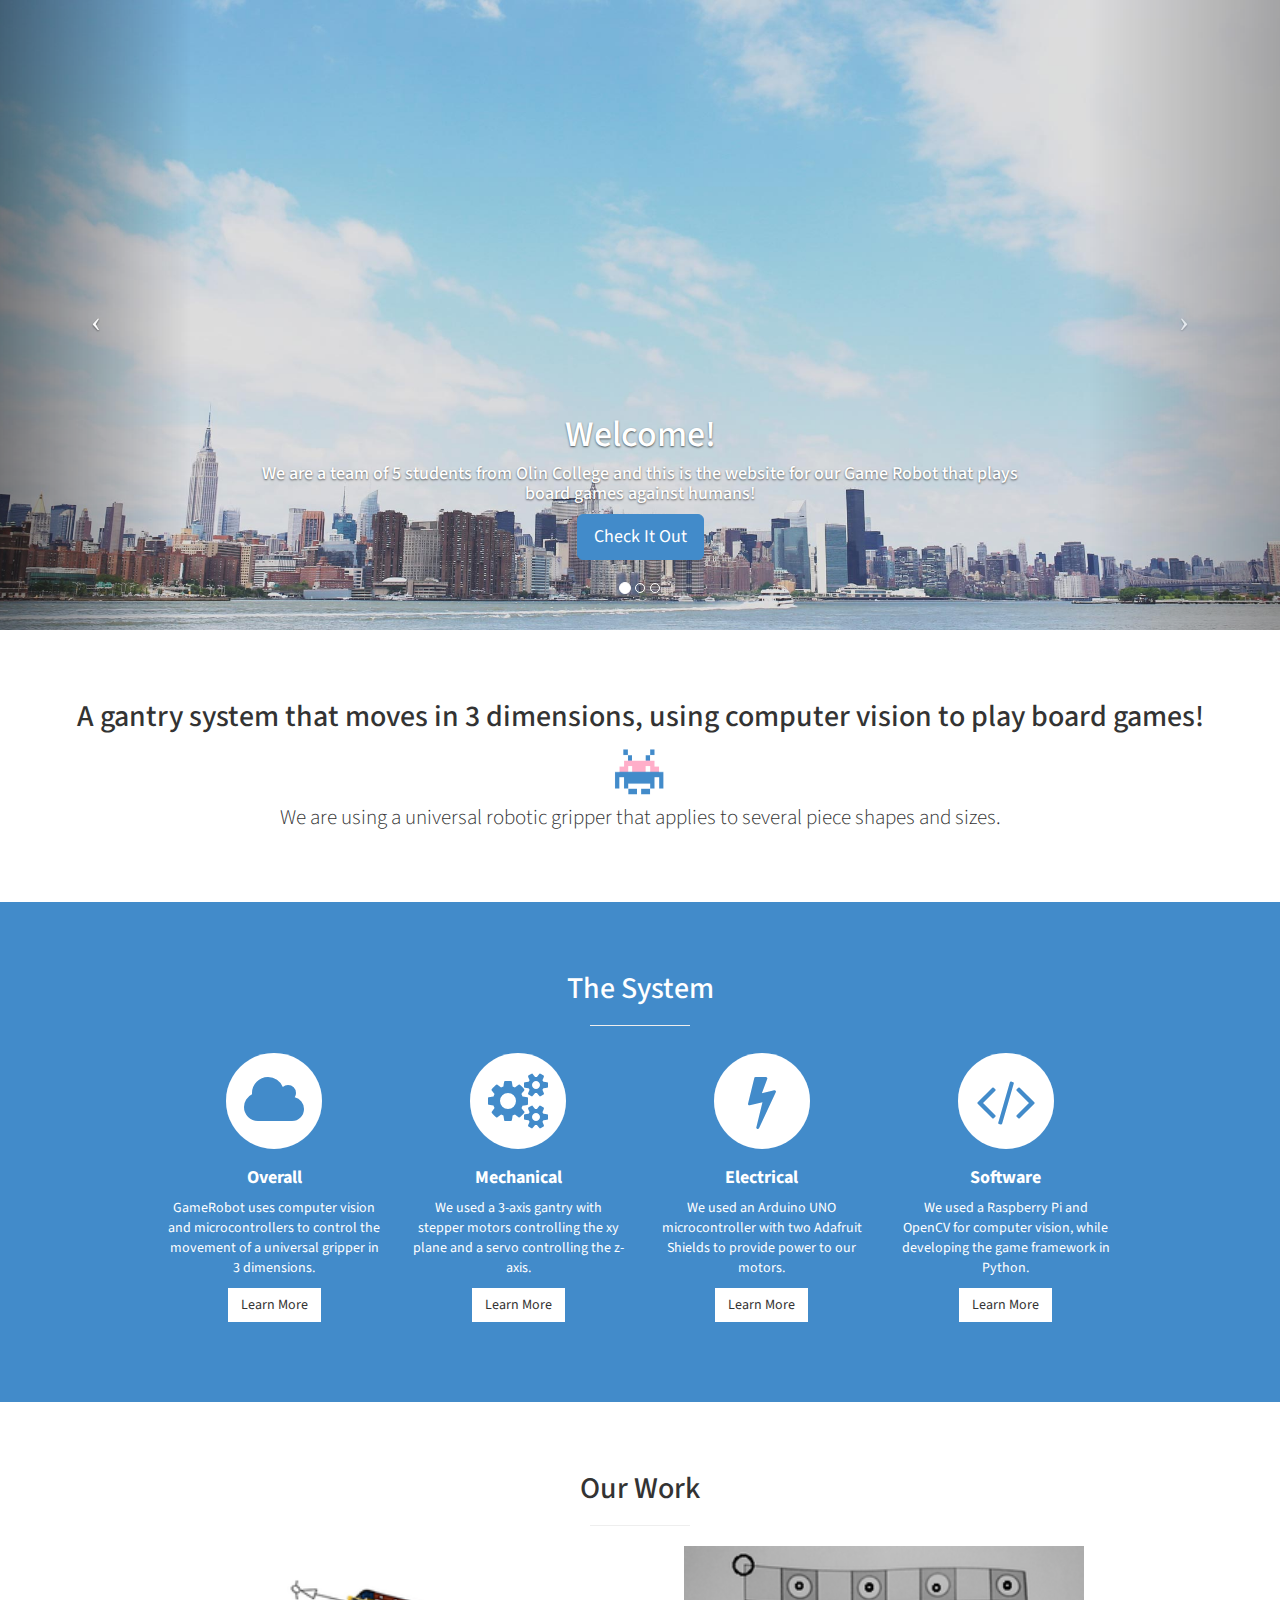
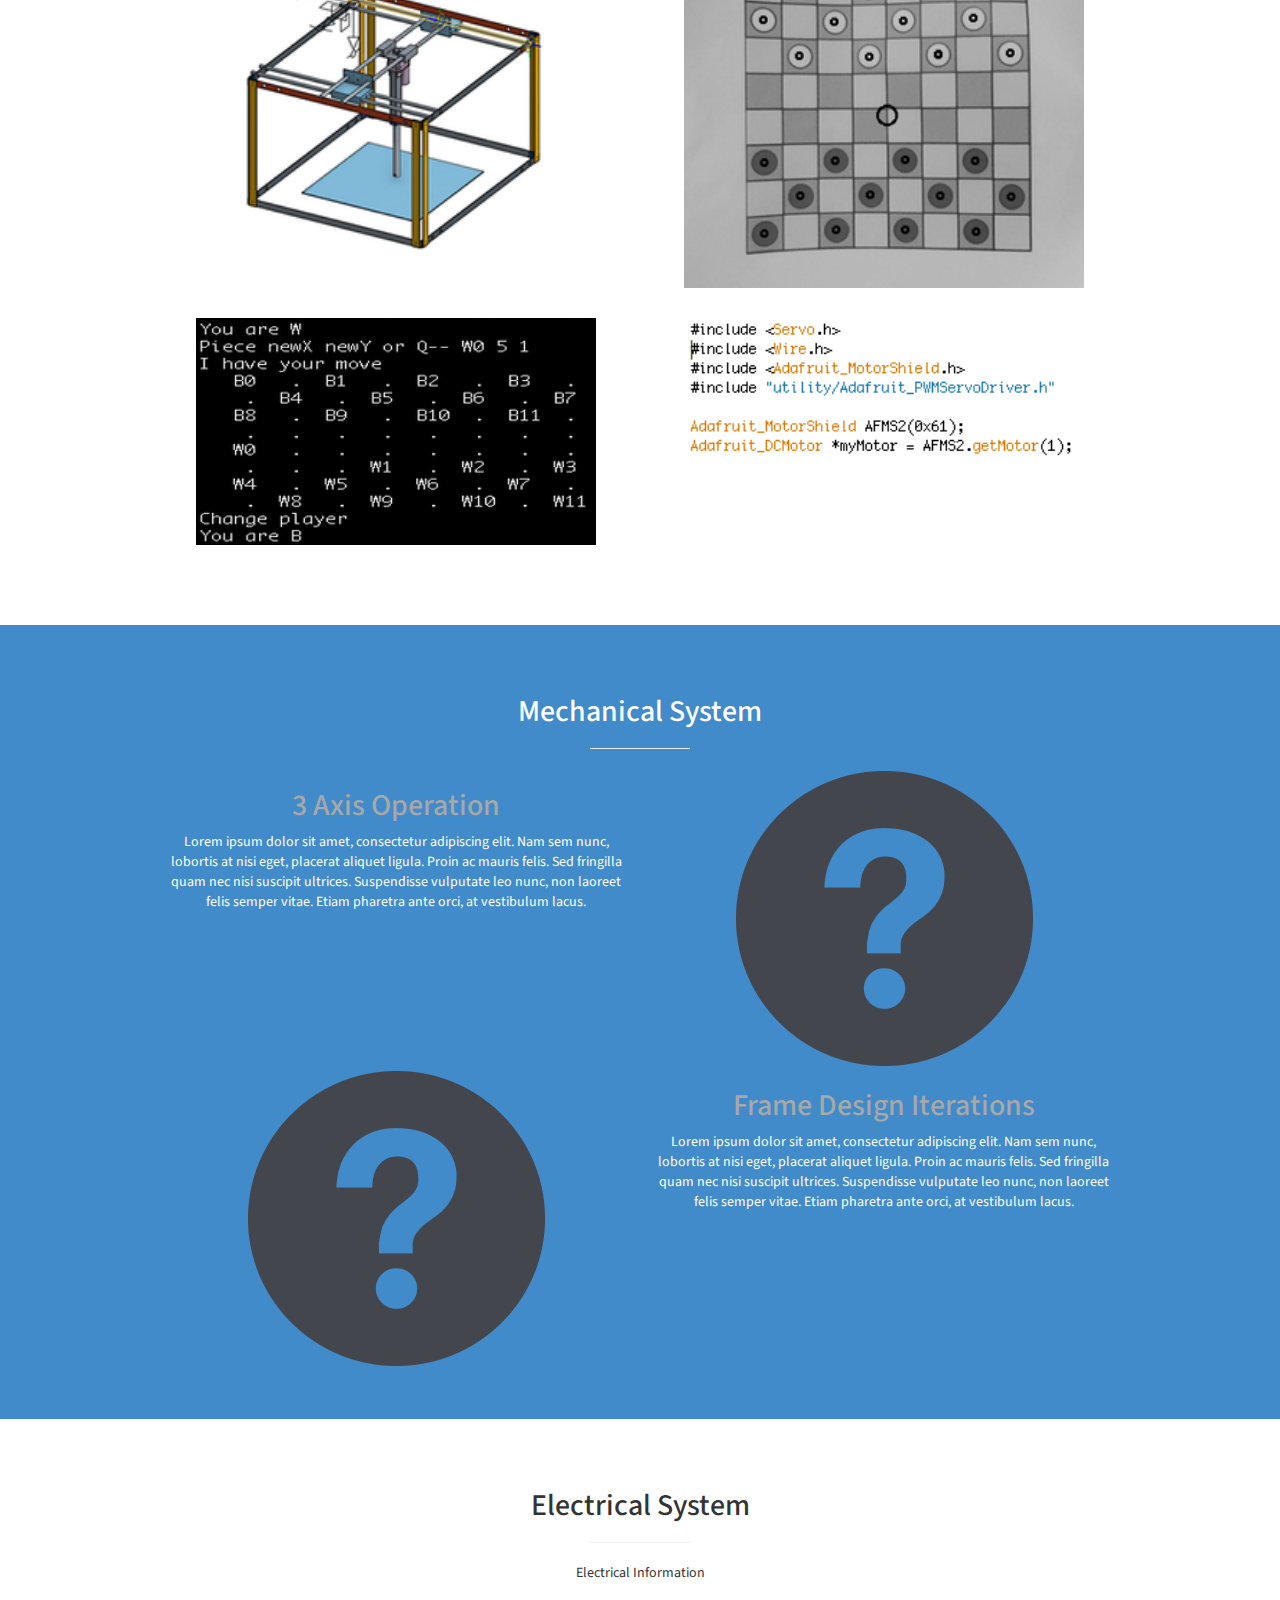
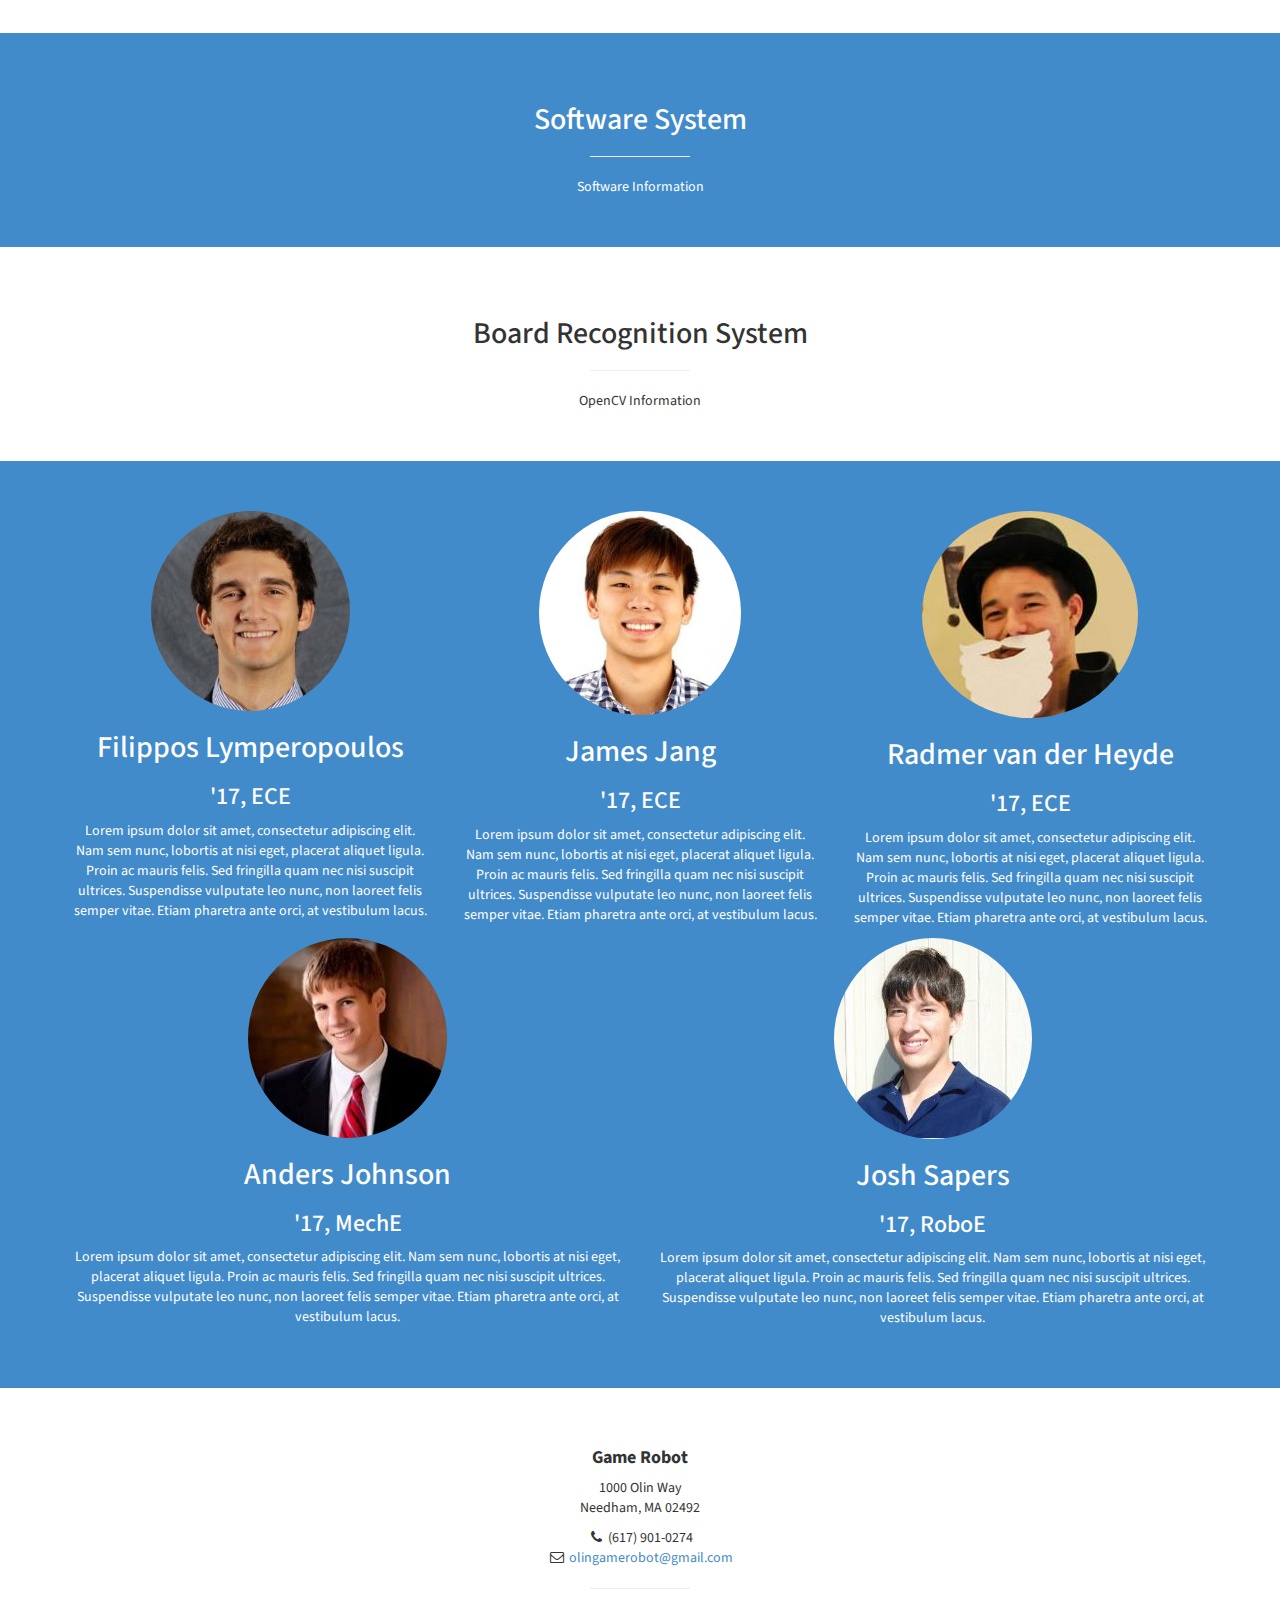
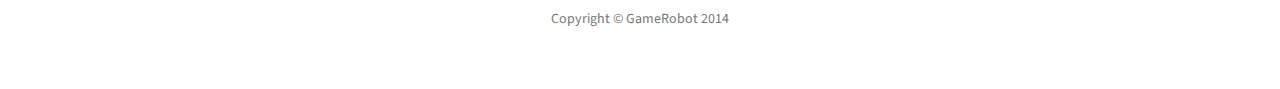
==== index.html @ 06bf9345 "Initial commit. Basic layout ready, text missing" ====
<!DOCTYPE html>
<html lang="en">

    <head>

        <meta charset="utf-8">
        <meta http-equiv="X-UA-Compatible" content="IE=edge">
        <meta name="viewport" content="width=device-width, initial-scale=1">
        <meta name="description" content="">
        <meta name="author" content="">

        <title>Game Robot</title>
        <link rel="shortcut icon" href="img/finallogo.png" />


        <!-- Bootstrap Core CSS -->
        <link href="css/bootstrap.min.css" rel="stylesheet">
        <link href="css/bootstrap.css" rel="stylesheet">

        <!-- Custom CSS -->
        <link href="css/stylish-portfolio.css" rel="stylesheet">
        <link href="css/modern-business.css" rel="stylesheet">

        <!-- Custom Fonts -->
        <link href="font-awesome-4.1.0/css/font-awesome.min.css" rel="stylesheet" type="text/css">
        <link href="http://fonts.googleapis.com/css?family=Source+Sans+Pro:300,400,700,300italic,400italic,700italic" rel="stylesheet" type="text/css">

    </head>

    <body>

        <!-- Header Carousel -->
            <header id="myCarousel" class="carousel slide">
                <!-- Indicators -->
                <ol class="carousel-indicators">
                    <li data-target="#myCarousel" data-slide-to="0" class="active"></li>
                    <li data-target="#myCarousel" data-slide-to="1"></li>
                    <li data-target="#myCarousel" data-slide-to="2"></li>
                </ol>

                <!-- Wrapper for slides -->
                <div class="carousel-inner">
                    <div class="item active">
                        <div class="fill" style="background-image:url(img/bg.jpg);"></div>
                        <div class="carousel-caption">
                            <h1>Welcome!</h1>
                            <h4>We are a team of 5 students from Olin College and this is the website for our Game Robot that plays board games against humans!</h4>
                            <a href="#about" class="btn btn-info btn-lg">Check It Out</a>
                            <br></br>
                        </div>
                    </div>
                    <div class="item">
                        <div class="fill" style="background-image:url(img/code1.png);"></div>
                        <div class="carousel-caption">
                            <h1>Have a look at our code and electrical systems!</h1>
                            <h4>We used Arduino C to control our motors and Python with OpenCV to track the board's state and achieve accurate computer vision.</h4>
                            <a href="#electrical" class="btn btn-info btn-lg">Read More</a>
                            <br></br>
                        </div>
                    </div>
                    <div class="item">
                        <div class="fill" style="background-image:url(img/bg.jpg);"></div>
                        <div class="carousel-caption">
                            <h1>Check out our mechanical system and design</h1>
                            <h4>The Game Robot was designed using OnShape and SolidWorks, while all the fabrication took place at Olin's campus.</h4>
                            <a href="#mechanical" class="btn btn-info btn-lg">Read More</a>
                            <br></br>
                        </div>
                    </div>
                </div>

                <!-- Controls -->
                <a class="left carousel-control" href="#myCarousel" data-slide="prev">
                    <span class="icon-prev"></span>
                </a>
                <a class="right carousel-control" href="#myCarousel" data-slide="next">
                    <span class="icon-next"></span>
                </a>
            </header>

        <!-- About -->
        <section id="about" class="about">
            <div class="container">
                <div class="row">
                    <div class="col-lg-12 text-center">
                        <h2>A gantry system that moves in 3 dimensions, using computer vision to play board games!</h2>
                        <img src="img/finallogo.png" alt="Logo pic" width="60" height="60">
                        <p class="lead"> We are using a universal robotic gripper that applies to several piece shapes and sizes.</p>
                    </div>
                </div>
            </div>
        </section>

        <!-- Intro-Segmentation of the Project -->
        <section id="services" class="services bg-primary">
            <div class="container">
                <div class="row text-center">
                    <div class="col-lg-10 col-lg-offset-1">
                        <h2>The System</h2>
                        <hr class="small">
                        <div class="row">
                            <div class="col-md-3 col-sm-6">
                                <div class="service-item">
                                    <span class="fa-stack fa-4x">
                                    <i class="fa fa-circle fa-stack-2x"></i>
                                    <i class="fa fa-cloud fa-stack-1x text-primary"></i>
                                </span>
                                    <h4>
                                        <strong>Overall</strong>
                                    </h4>
                                    <p>GameRobot uses computer vision and microcontrollers to control the movement of a universal gripper in 3 dimensions.</p>
                                    <a href="#portfolio" class="btn btn-light">Learn More</a>
                                </div>
                            </div>
                            <div class="col-md-3 col-sm-6">
                                <div class="service-item">
                                    <span class="fa-stack fa-4x">
                                    <i class="fa fa-circle fa-stack-2x"></i>
                                    <i class="fa fa-gears fa-stack-1x text-primary"></i>
                                </span>
                                    <h4>
                                        <strong>Mechanical</strong>
                                    </h4>
                                    <p>We used a 3-axis gantry with stepper motors controlling the xy plane and a servo controlling the z-axis.</p>
                                    <a href="#mechanical" class="btn btn-light">Learn More</a>
                                </div>
                            </div>
                            <div class="col-md-3 col-sm-6">
                                <div class="service-item">
                                    <span class="fa-stack fa-4x">
                                    <i class="fa fa-circle fa-stack-2x"></i>
                                    <i class="fa fa-flash fa-stack-1x text-primary"></i>
                                </span>
                                    <h4>
                                        <strong>Electrical</strong>
                                    </h4>
                                    <p>We used an Arduino UNO microcontroller with two Adafruit Shields to provide power to our motors.</p>
                                    <a href="#electrical" class="btn btn-light">Learn More</a>
                                </div>
                            </div>
                            <div class="col-md-3 col-sm-6">
                                <div class="service-item">
                                    <span class="fa-stack fa-4x">
                                    <i class="fa fa-circle fa-stack-2x"></i>
                                    <i class="fa fa-code fa-stack-1x text-primary"></i>
                                </span>
                                    <h4>
                                        <strong>Software</strong>
                                    </h4>
                                    <p>We used a Raspberry Pi and OpenCV for computer vision, while developing the game framework in Python.</p>
                                    <a href="#software" class="btn btn-light">Learn More</a>
                                </div>
                            </div>
                        </div>
                    </div>
                </div>
            </div>
        </section>

        <!-- Gallery and Divisions of Project -->
        <section id="portfolio" class="portfolio">
            <div class="container">
                <div class="row">
                    <div class="col-lg-10 col-lg-offset-1 text-center">
                        <h2>Our Work</h2>
                        <hr class="small">
                        <div class="row">
                            <div class="col-md-6">
                                <div class="portfolio-item">
                                    <a href="#mechanical">
                                        <img class="img-portfolio img-responsive" src="img/unnamed.png" width = "330" height = "200">
                                    </a>
                                </div>
                            </div>
                            <div class="col-md-6">
                                <div class="portfolio-item">
                                    <a href="#visual">
                                        <img class="img-portfolio img-responsive" src="img/board.png" width = "400" height = "333">
                                    </a>
                                </div>
                            </div>
                            <div class="col-md-6">
                                <div class="portfolio-item">
                                    <a href="#software">
                                        <img class="img-portfolio img-responsive" src="img/framework.png" width = "400" height = "333">
                                    </a>
                                </div>
                            </div>
                            <div class="col-md-6">
                                <div class="portfolio-item">
                                    <a href="#electrical">
                                        <img class="img-portfolio img-responsive" src="img/motorcode.png" width = "400" height = "333">
                                    </a>
                                </div>
                            </div>
                        </div>
                    </div>
                </div>
            </div>
        </section>
    
        <!-- Mechanical Information -->
        <section id="mechanical" class="services bg-primary">
            <div class="container">
                <div class="row text-center">
                    <div class="col-lg-10 col-lg-offset-1">
                        <h2>Mechanical System</h2>
                        <hr class="small">
                        <div class="row">
                          <div class="col-lg-6">
                            <center>
                                <h2 style="color: #a8a8a8">3 Axis Operation</h2>
                                <p class="bio">Lorem ipsum dolor sit amet, consectetur adipiscing elit. Nam sem nunc, lobortis at nisi eget, placerat aliquet ligula. Proin ac mauris felis. Sed fringilla quam nec nisi suscipit ultrices. Suspendisse vulputate leo nunc, non laoreet felis semper vitae. Etiam pharetra ante orci, at vestibulum lacus.</a></p>
                            </center>
                          </div>
                          <div class="col-lg-6">
                            <center>
                                <img class="img-circle" src="img/question.png" alt="Mechanics pic">
                            </center>
                          </div>
                      </div>

                        <div class="row">
                          <div class="col-lg-6">
                            <center>
                                <img class="img-circle" src="img/question.png" alt="Mechanics pic">
                            </center>
                          </div>
                          <div class="col-lg-6">
                            <center>
                                <h2 style="color: #a8a8a8">Frame Design Iterations</h2>
                                <p class="bio">Lorem ipsum dolor sit amet, consectetur adipiscing elit. Nam sem nunc, lobortis at nisi eget, placerat aliquet ligula. Proin ac mauris felis. Sed fringilla quam nec nisi suscipit ultrices. Suspendisse vulputate leo nunc, non laoreet felis semper vitae. Etiam pharetra ante orci, at vestibulum lacus.</a></p>
                            </center>
                          </div>
                      </div>
                    </div>
                </div>
            </div>
        </section>

        <!-- Electrical Information -->
        <section id="electrical" class="portfolio">
            <div class="container">
                <div class="row">
                    <div class="col-lg-10 col-lg-offset-1 text-center">
                        <h2>Electrical System</h2>
                        <hr class="small">
                        <center>Electrical Information</center>
                    </div>
                </div>
            </div>
        </section>
        
        <!-- Software Information -->
        <section id="software" class="services bg-primary">
            <div class="container">
                <div class="row text-center">
                    <div class="col-lg-10 col-lg-offset-1">
                        <h2>Software System</h2>
                        <hr class="small">
                        <center>Software Information</center>
                    </div>
                </div>
            </div>
        </section>

        <!-- Visual Recognition Information -->
        <section id="visual" class="portfolio">
            <div class="container">
                <div class="row">
                    <div class="col-lg-10 col-lg-offset-1 text-center">
                        <h2>Board Recognition System</h2>
                        <hr class="small">
                        <center>OpenCV Information</center>
                    </div>
                </div>
            </div>
        </section>

        <!-- Team Information -->
        <aside class="call-to-action bg-primary">
            <div class="container">

                <!-- ECE's -->
                <div class="row">
                  <div class="col-lg-4">
                    <center>
                        <img class="img-circle" src="img/filipposhead1.PNG" alt="Filippos head">
                        <h2>Filippos Lymperopoulos</h2>
                        <h3>'17, ECE</h3>
                        <p class="bio">Lorem ipsum dolor sit amet, consectetur adipiscing elit. Nam sem nunc, lobortis at nisi eget, placerat aliquet ligula. Proin ac mauris felis. Sed fringilla quam nec nisi suscipit ultrices. Suspendisse vulputate leo nunc, non laoreet felis semper vitae. Etiam pharetra ante orci, at vestibulum lacus.</a></p>
                    </center>
                  </div>
                  <div class="col-lg-4">
                    <center>
                        <img class="img-circle" src="img/jameshead1.PNG" alt="James head">
                        <h2>James Jang</h2>
                        <h3>'17, ECE</h3>
                        <p class="bio">Lorem ipsum dolor sit amet, consectetur adipiscing elit. Nam sem nunc, lobortis at nisi eget, placerat aliquet ligula. Proin ac mauris felis. Sed fringilla quam nec nisi suscipit ultrices. Suspendisse vulputate leo nunc, non laoreet felis semper vitae. Etiam pharetra ante orci, at vestibulum lacus. </p>
                    </center>
                  </div>
                  <div class="col-lg-4">
                    <center>
                        <img class="img-circle" src="img/rad1n.png" alt="Radmer head">
                        <h2>Radmer van der Heyde</h2>
                        <h3>'17, ECE</h3>
                        <p class="bio">Lorem ipsum dolor sit amet, consectetur adipiscing elit. Nam sem nunc, lobortis at nisi eget, placerat aliquet ligula. Proin ac mauris felis. Sed fringilla quam nec nisi suscipit ultrices. Suspendisse vulputate leo nunc, non laoreet felis semper vitae. Etiam pharetra ante orci, at vestibulum lacus.</p>
                    </center>
                  </div>
                </div>

                <!-- Mechanical -->
                <div class="row">
                  <div class="col-lg-6">
                    <center>
                        <img class="img-circle" src="img/andershead.PNG" alt="Anders head">
                        <h2>Anders Johnson</h2>
                        <h3>'17, MechE</h3>
                        <p class="bio">Lorem ipsum dolor sit amet, consectetur adipiscing elit. Nam sem nunc, lobortis at nisi eget, placerat aliquet ligula. Proin ac mauris felis. Sed fringilla quam nec nisi suscipit ultrices. Suspendisse vulputate leo nunc, non laoreet felis semper vitae. Etiam pharetra ante orci, at vestibulum lacus. </p>
                    </center>
                  </div>
                  <div class="col-lg-6">
                    <center>
                        <img class="img-circle" src="img/joshhead1.PNG" alt="Josh head">
                        <h2>Josh Sapers</h2>
                        <h3>'17, RoboE</h3>
                        <p class="bio">Lorem ipsum dolor sit amet, consectetur adipiscing elit. Nam sem nunc, lobortis at nisi eget, placerat aliquet ligula. Proin ac mauris felis. Sed fringilla quam nec nisi suscipit ultrices. Suspendisse vulputate leo nunc, non laoreet felis semper vitae. Etiam pharetra ante orci, at vestibulum lacus.</p>
                    </center>
                  </div>
                </div>
            </div>
        </aside>

        <!-- Footer Information -->
        <section id="footer" class="portfolio">
            <div class="container">
                <div class="col-lg-10 col-lg-offset-1 text-center">
                    <h4><strong>Game Robot</strong>
                    </h4>
                    <p>1000 Olin Way<br>Needham, MA 02492</p>
                    <ul class="list-unstyled">
                        <li><i class="fa fa-phone fa-fw"></i> (617) 901-0274</li>
                        <li><i class="fa fa-envelope-o fa-fw"></i>  <a href="mailto:name@example.com">olingamerobot@gmail.com</a>
                        </li>
                    </ul>
                    <hr class="small">
                    <p class="text-muted">Copyright &copy; GameRobot 2014</p>
                </div>
            </div>
        </section>

        <!-- jQuery -->
        <script src="js/jquery.js"></script>

        <!-- Bootstrap Core JavaScript -->
        <script src="js/bootstrap.min.js"></script>

        <!-- Custom Theme JavaScript -->
        <script>
            // Closes the sidebar menu
            $("#menu-close").click(function(e) {
                e.preventDefault();
                $("#sidebar-wrapper").toggleClass("active");
            });

            // Opens the sidebar menu
            $("#menu-toggle").click(function(e) {
                e.preventDefault();
                $("#sidebar-wrapper").toggleClass("active");
            });

            // Scrolls to the selected menu item on the page
            $(function() {
                $('a[href*=#]:not([href=#])').click(function() {
                    if (location.pathname.replace(/^\//, '') == this.pathname.replace(/^\//, '') || location.hostname == this.hostname) {

                        var target = $(this.hash);
                        target = target.length ? target : $('[name=' + this.hash.slice(1) + ']');
                        if (target.length) {
                            $('html,body').animate({
                                scrollTop: target.offset().top
                            }, 1000);
                            return false;
                        }
                    }
                });
            });
        </script>

        <!-- Script to Activate the Carousel -->
        <script>
            $('.carousel').carousel({
                interval: 4000 //changes the speed
            })
        </script>

    </body>
</html>
---- css/stylish-portfolio.css ----
/*!
 * Start Bootstrap - Stylish Portfolio Bootstrap Theme (http://startbootstrap.com)
 * Code licensed under the Apache License v2.0.
 * For details, see http://www.apache.org/licenses/LICENSE-2.0.
 */

/* Global Styles */

html,
body {
    width: 100%;
    height: 100%;
}

body {
    font-family: "Source Sans Pro","Helvetica Neue",Helvetica,Arial,sans-serif;
}

.text-vertical-center {
    display: table-cell;
    text-align: center;
    vertical-align: middle;
}

.text-vertical-center h1 {
    margin: 0;
    padding: 0;
    font-size: 4.5em;
    font-weight: 700;
}

/* Custom Button Styles */

.btn-dark {
    border-radius: 0;
    color: #fff;
    background-color: rgba(0,0,0,0.4);
}

.btn-dark:hover,
.btn-dark:focus,
.btn-dark:active {
    color: #fff;
    background-color: rgba(0,0,0,0.7);
}

.btn-light {
    border-radius: 0;
    color: #333;
    background-color: rgb(255,255,255);
}

.btn-light:hover,
.btn-light:focus,
.btn-light:active {
    color: #333;
    background-color: rgba(255,255,255,0.8);
}

/* Custom Horizontal Rule */

hr.small {
    max-width: 100px;
}

/* Side Menu */

#sidebar-wrapper {
    z-index: 1000;
    position: fixed;
    right: 0;
    width: 250px;
    height: 100%;
    margin-right: -250px;
    overflow-y: auto;
    background: #222;
    -webkit-transition: all 0.4s ease 0s;
    -moz-transition: all 0.4s ease 0s;
    -ms-transition: all 0.4s ease 0s;
    -o-transition: all 0.4s ease 0s;
    transition: all 0.4s ease 0s;
}

.sidebar-nav {
    position: absolute;
    top: 0;
    width: 250px;
    margin: 0;
    padding: 0;
    list-style: none;
}

.sidebar-nav li {
    text-indent: 20px;
    line-height: 40px;
}

.sidebar-nav li a {
    display: block;
    text-decoration: none;
    color: #999;
}

.sidebar-nav li a:hover {
    text-decoration: none;
    color: #fff;
    background: rgba(255,255,255,0.2);
}

.sidebar-nav li a:active,
.sidebar-nav li a:focus {
    text-decoration: none;
}

.sidebar-nav > .sidebar-brand {
    height: 55px;
    font-size: 18px;
    line-height: 55px;
}

.sidebar-nav > .sidebar-brand a {
    color: #999;
}

.sidebar-nav > .sidebar-brand a:hover {
    color: #fff;
    background: none;
}

#menu-toggle {
    z-index: 1;
    position: fixed;
    top: 0;
    right: 0;
}

#sidebar-wrapper.active {
    right: 250px;
    width: 250px;
    -webkit-transition: all 0.4s ease 0s;
    -moz-transition: all 0.4s ease 0s;
    -ms-transition: all 0.4s ease 0s;
    -o-transition: all 0.4s ease 0s;
    transition: all 0.4s ease 0s;
}

.toggle {
    margin: 5px 5px 0 0;
}

/* Header */

.header {
    display: table;
    position: relative;
    width: 100%;
    height: 100%;
    background: url(../img/bg.jpg) no-repeat center center scroll;
    -webkit-background-size: cover;
    -moz-background-size: cover;
    background-size: cover;
    -o-background-size: cover;
}

/* About */

.about {
    padding: 50px 0;
}

/* Services */

.services {
    padding: 50px 0;
}

.service-item {
    margin-bottom: 30px;
}

/* Callout */

.callout {
    display: table;
    width: 100%;
    height: 400px;
    color: #fff;
    background: url(../img/callout.jpg) no-repeat center center scroll;
    -webkit-background-size: cover;
    -moz-background-size: cover;
    background-size: cover;
    -o-background-size: cover;
}

/* Portfolio */

.portfolio {
    padding: 50px 0;
}

.portfolio-item {
    margin-bottom: 30px;
}

.img-portfolio {
    margin: 0 auto;
}

.img-portfolio:hover {
    opacity: 0.8;
}

/* Call to Action */

.call-to-action {
    padding: 50px 0;
}

.call-to-action .btn {
    margin: 10px;
}

/* Map */

.map {
    height: 500px;
}

@media(max-width:768px) {
    .map {
        height: 75%;
    }
}

/* Footer */

footer {
    padding: 100px 0;
}
---- css/modern-business.css ----
/*!
 * Start Bootstrap - Modern Business HTML Template (http://startbootstrap.com)
 * Code licensed under the Apache License v2.0.
 * For details, see http://www.apache.org/licenses/LICENSE-2.0.
 */

/* Global Styles */

html,
body {
    height: 100%;
}


.img-portfolio {
    margin-bottom: 30px;
}

.img-hover:hover {
    opacity: 0.8;
}

/* Home Page Carousel */

header.carousel {
    height: 70%;
}

header.carousel .item,
header.carousel .item.active,
header.carousel .carousel-inner {
    height: 100%;
}

header.carousel .fill {
    width: 100%;
    height: 100%;
    background-position: center;
    background-size: cover;
}

/* 404 Page Styles */

.error-404 {
    font-size: 100px;
}

/* Pricing Page Styles */

.price {
    display: block;
    font-size: 50px;
    line-height: 50px;
}

.price sup {
    top: -20px;
    left: 2px;
    font-size: 20px;
}

.period {
    display: block;
    font-style: italic;
}

/* Footer Styles */

footer {
    margin: 50px 0;
}

/* Responsive Styles */

@media(max-width:991px) {
    .customer-img,
    .img-related {
        margin-bottom: 30px;
    }
}

@media(max-width:767px) {
    .img-portfolio {
        margin-bottom: 15px;
    }

    header.carousel .carousel {
        height: 70%;
    }
}
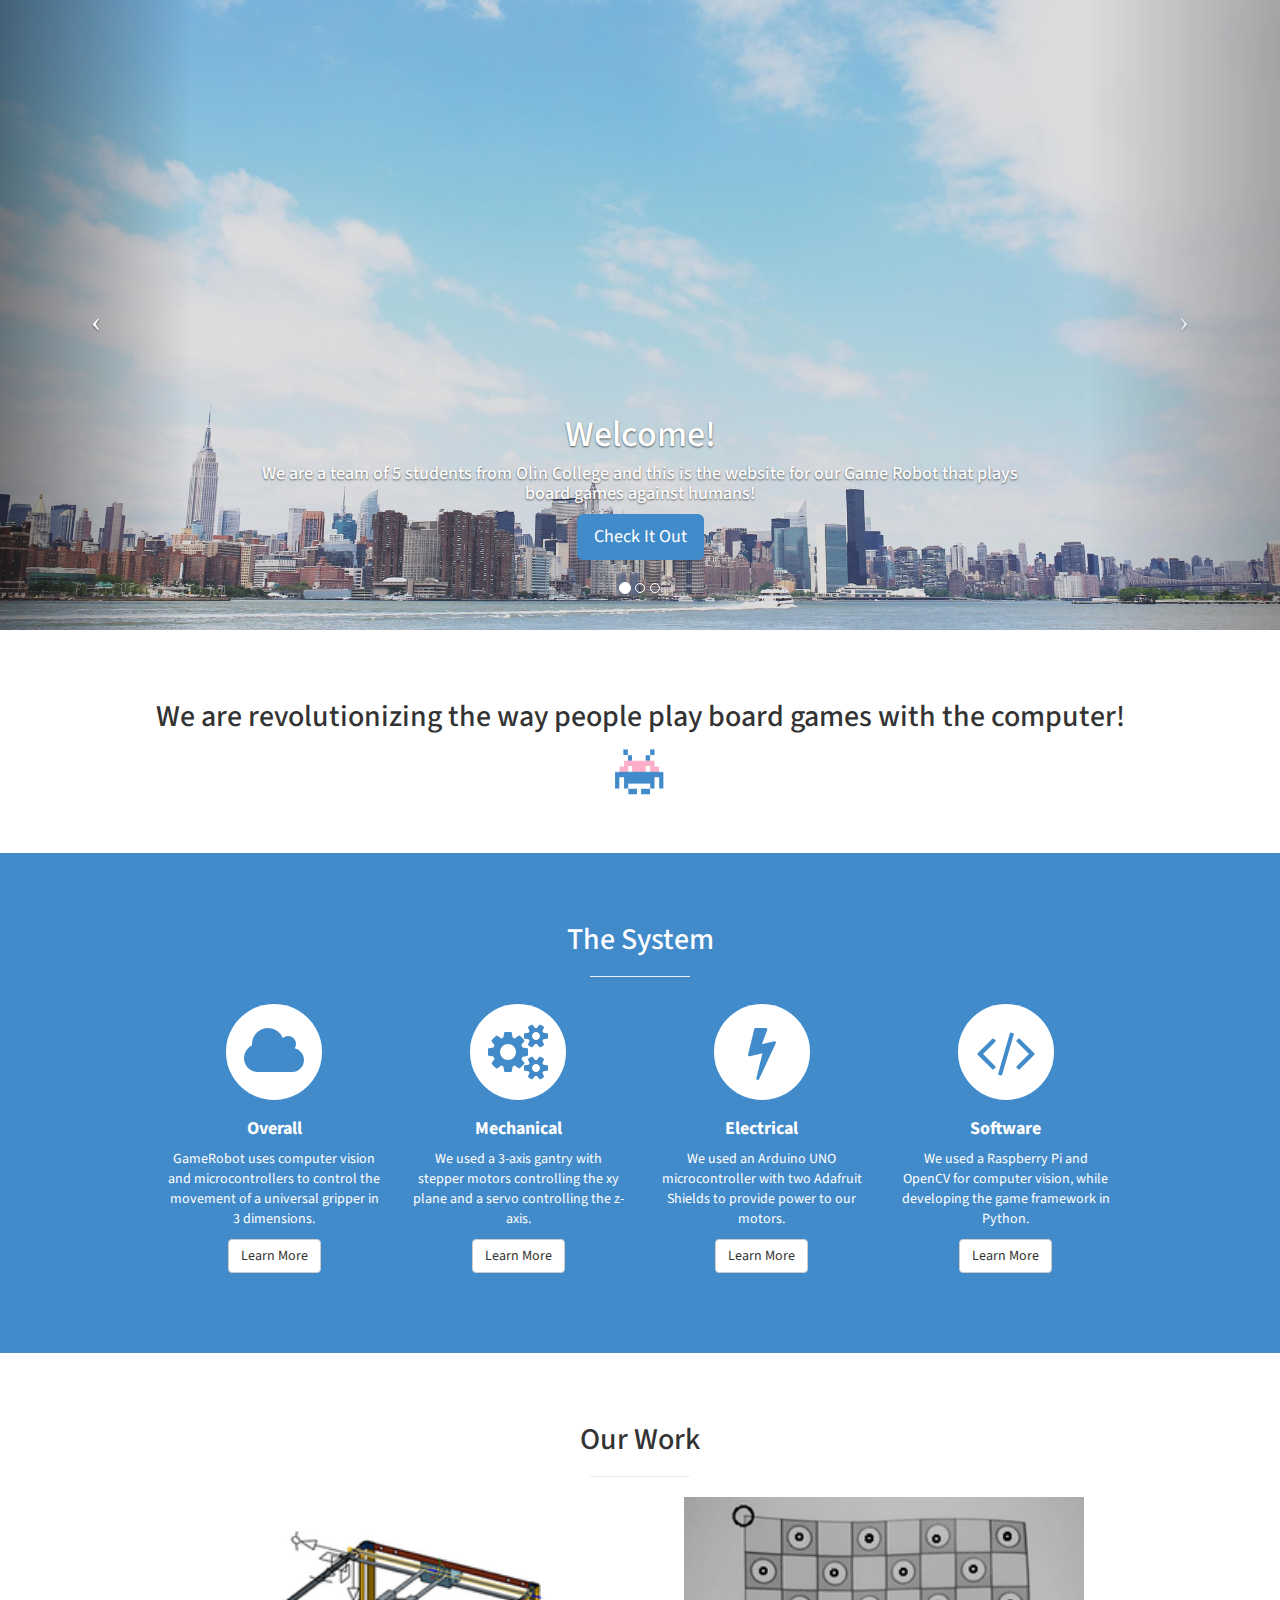
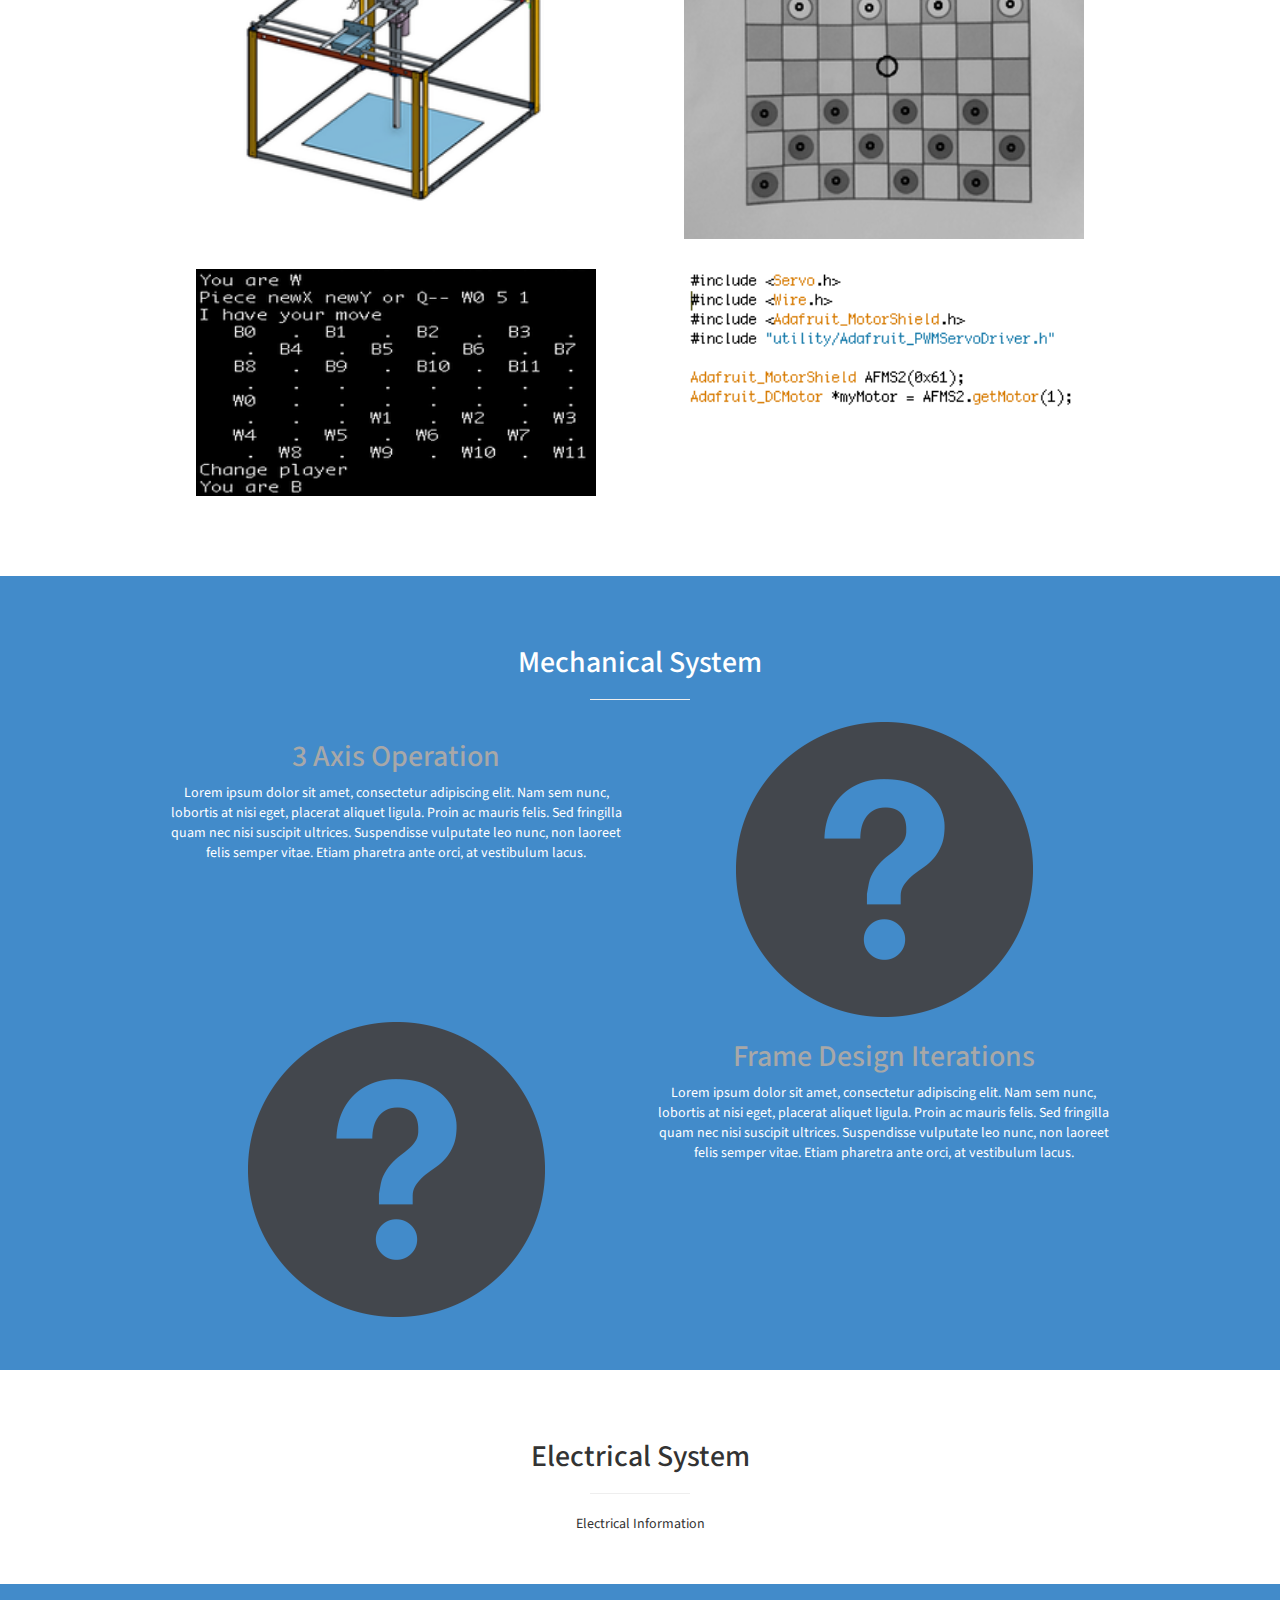
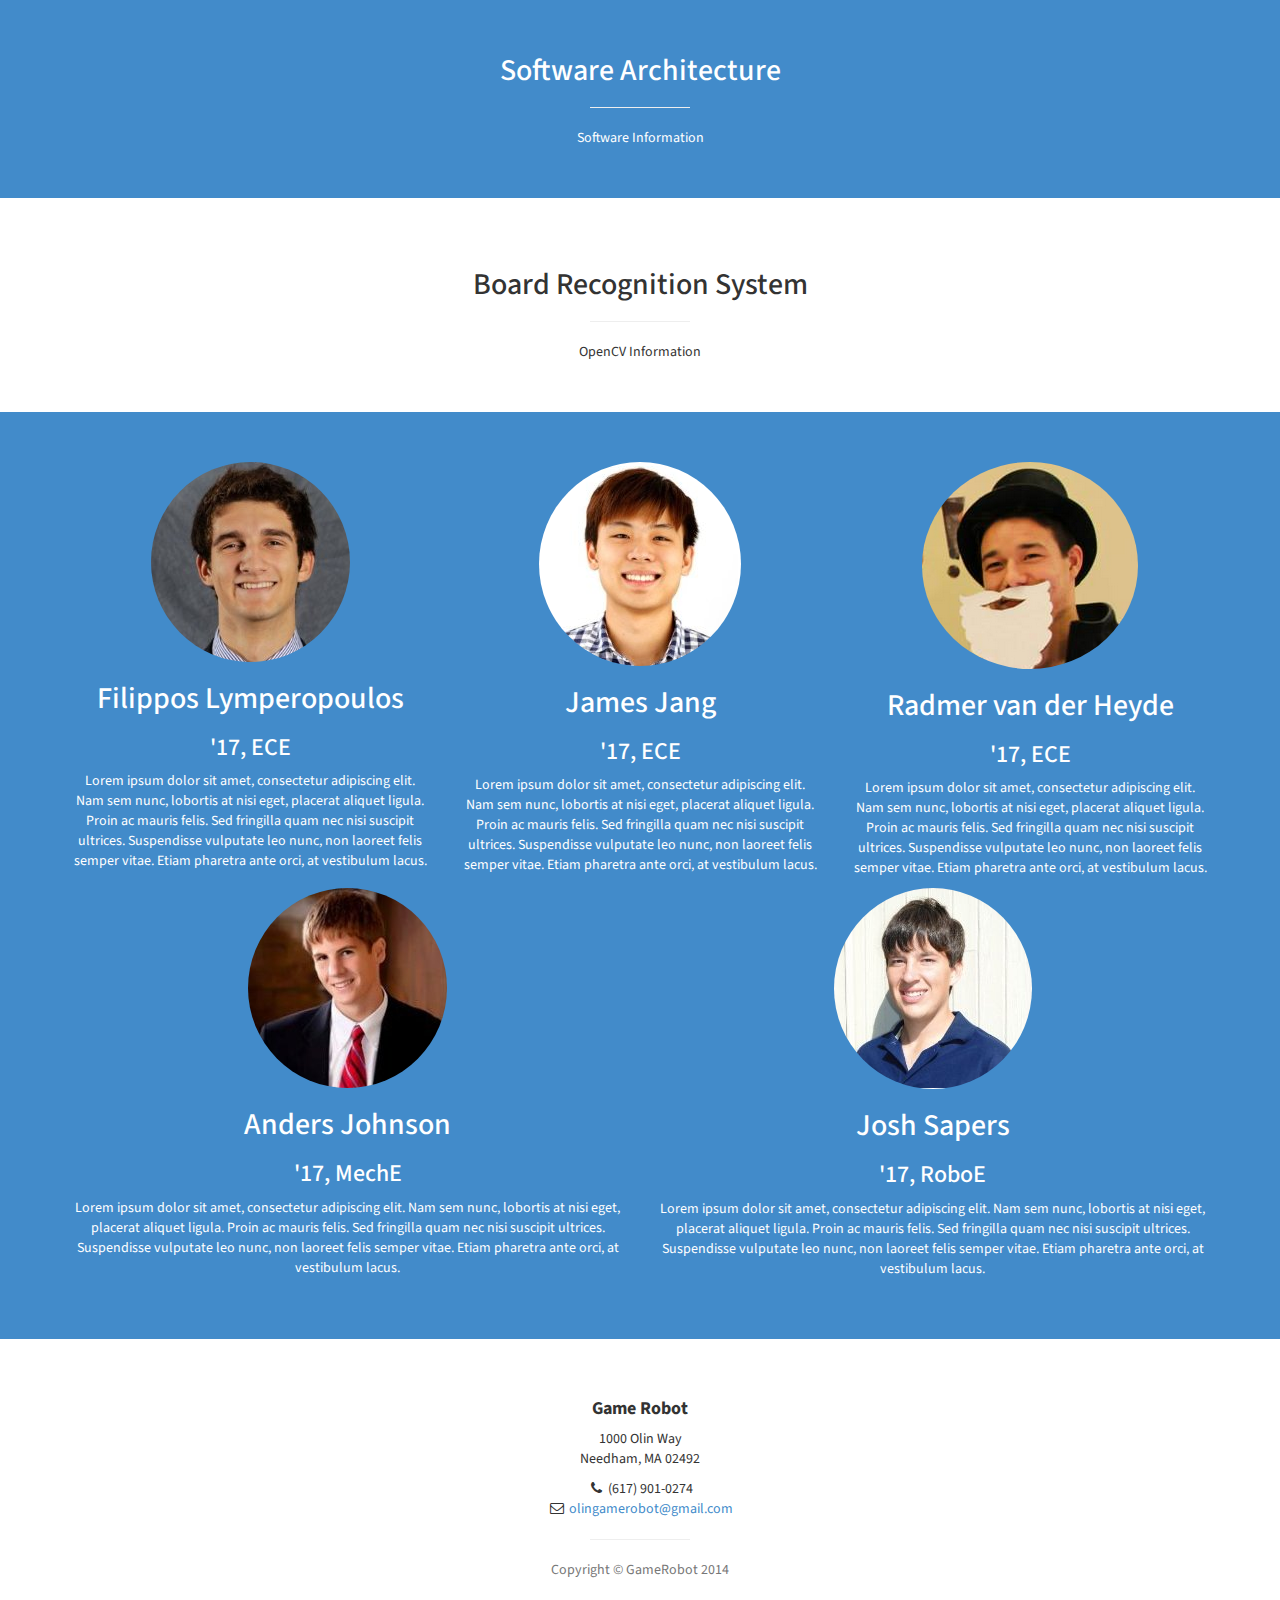
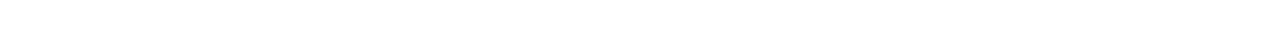
==== commit 27e2a10f: "minor changes before bedtime" ====
--- a/index.html
+++ b/index.html
@@ -83,9 +83,9 @@
             <div class="container">
                 <div class="row">
                     <div class="col-lg-12 text-center">
-                        <h2>A gantry system that moves in 3 dimensions, using computer vision to play board games!</h2>
+                        <h2>We are revolutionizing the way people play board games with the computer!</h2>
                         <img src="img/finallogo.png" alt="Logo pic" width="60" height="60">
-                        <p class="lead"> We are using a universal robotic gripper that applies to several piece shapes and sizes.</p>
+                        <!-- <p class="lead"> We are using a universal robotic gripper that applies to several piece shapes and sizes.</p> -->
                     </div>
                 </div>
             </div>
@@ -109,7 +109,7 @@
                                         <strong>Overall</strong>
                                     </h4>
                                     <p>GameRobot uses computer vision and microcontrollers to control the movement of a universal gripper in 3 dimensions.</p>
-                                    <a href="#portfolio" class="btn btn-light">Learn More</a>
+                                    <a href="#portfolio" class="btn btn-default">Learn More</a>
                                 </div>
                             </div>
                             <div class="col-md-3 col-sm-6">
@@ -122,7 +122,7 @@
                                         <strong>Mechanical</strong>
                                     </h4>
                                     <p>We used a 3-axis gantry with stepper motors controlling the xy plane and a servo controlling the z-axis.</p>
-                                    <a href="#mechanical" class="btn btn-light">Learn More</a>
+                                    <a href="#mechanical" class="btn btn-default">Learn More</a>
                                 </div>
                             </div>
                             <div class="col-md-3 col-sm-6">
@@ -135,7 +135,7 @@
                                         <strong>Electrical</strong>
                                     </h4>
                                     <p>We used an Arduino UNO microcontroller with two Adafruit Shields to provide power to our motors.</p>
-                                    <a href="#electrical" class="btn btn-light">Learn More</a>
+                                    <a href="#electrical" class="btn btn-default">Learn More</a>
                                 </div>
                             </div>
                             <div class="col-md-3 col-sm-6">
@@ -148,7 +148,7 @@
                                         <strong>Software</strong>
                                     </h4>
                                     <p>We used a Raspberry Pi and OpenCV for computer vision, while developing the game framework in Python.</p>
-                                    <a href="#software" class="btn btn-light">Learn More</a>
+                                    <a href="#software" class="btn btn-default">Learn More</a>
                                 </div>
                             </div>
                         </div>
@@ -256,7 +256,7 @@
             <div class="container">
                 <div class="row text-center">
                     <div class="col-lg-10 col-lg-offset-1">
-                        <h2>Software System</h2>
+                        <h2>Software Architecture</h2>
                         <hr class="small">
                         <center>Software Information</center>
                     </div>
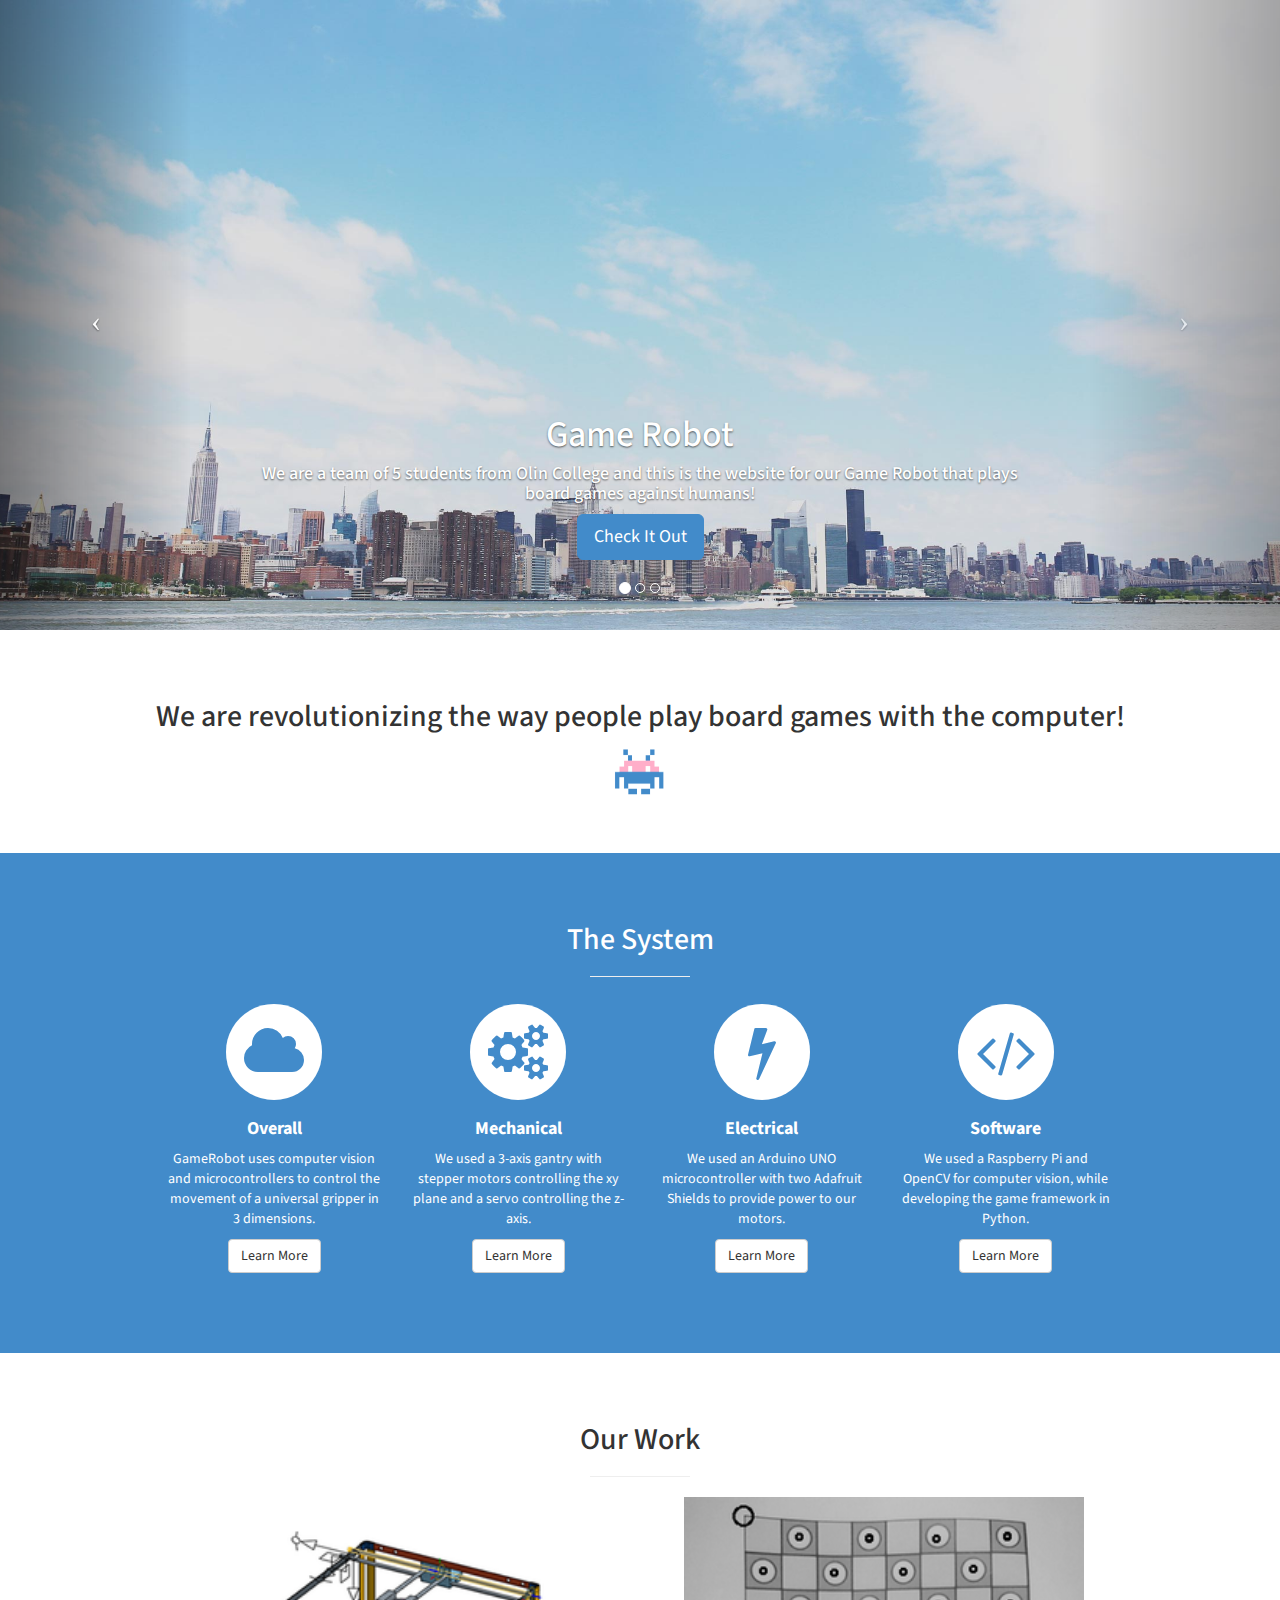
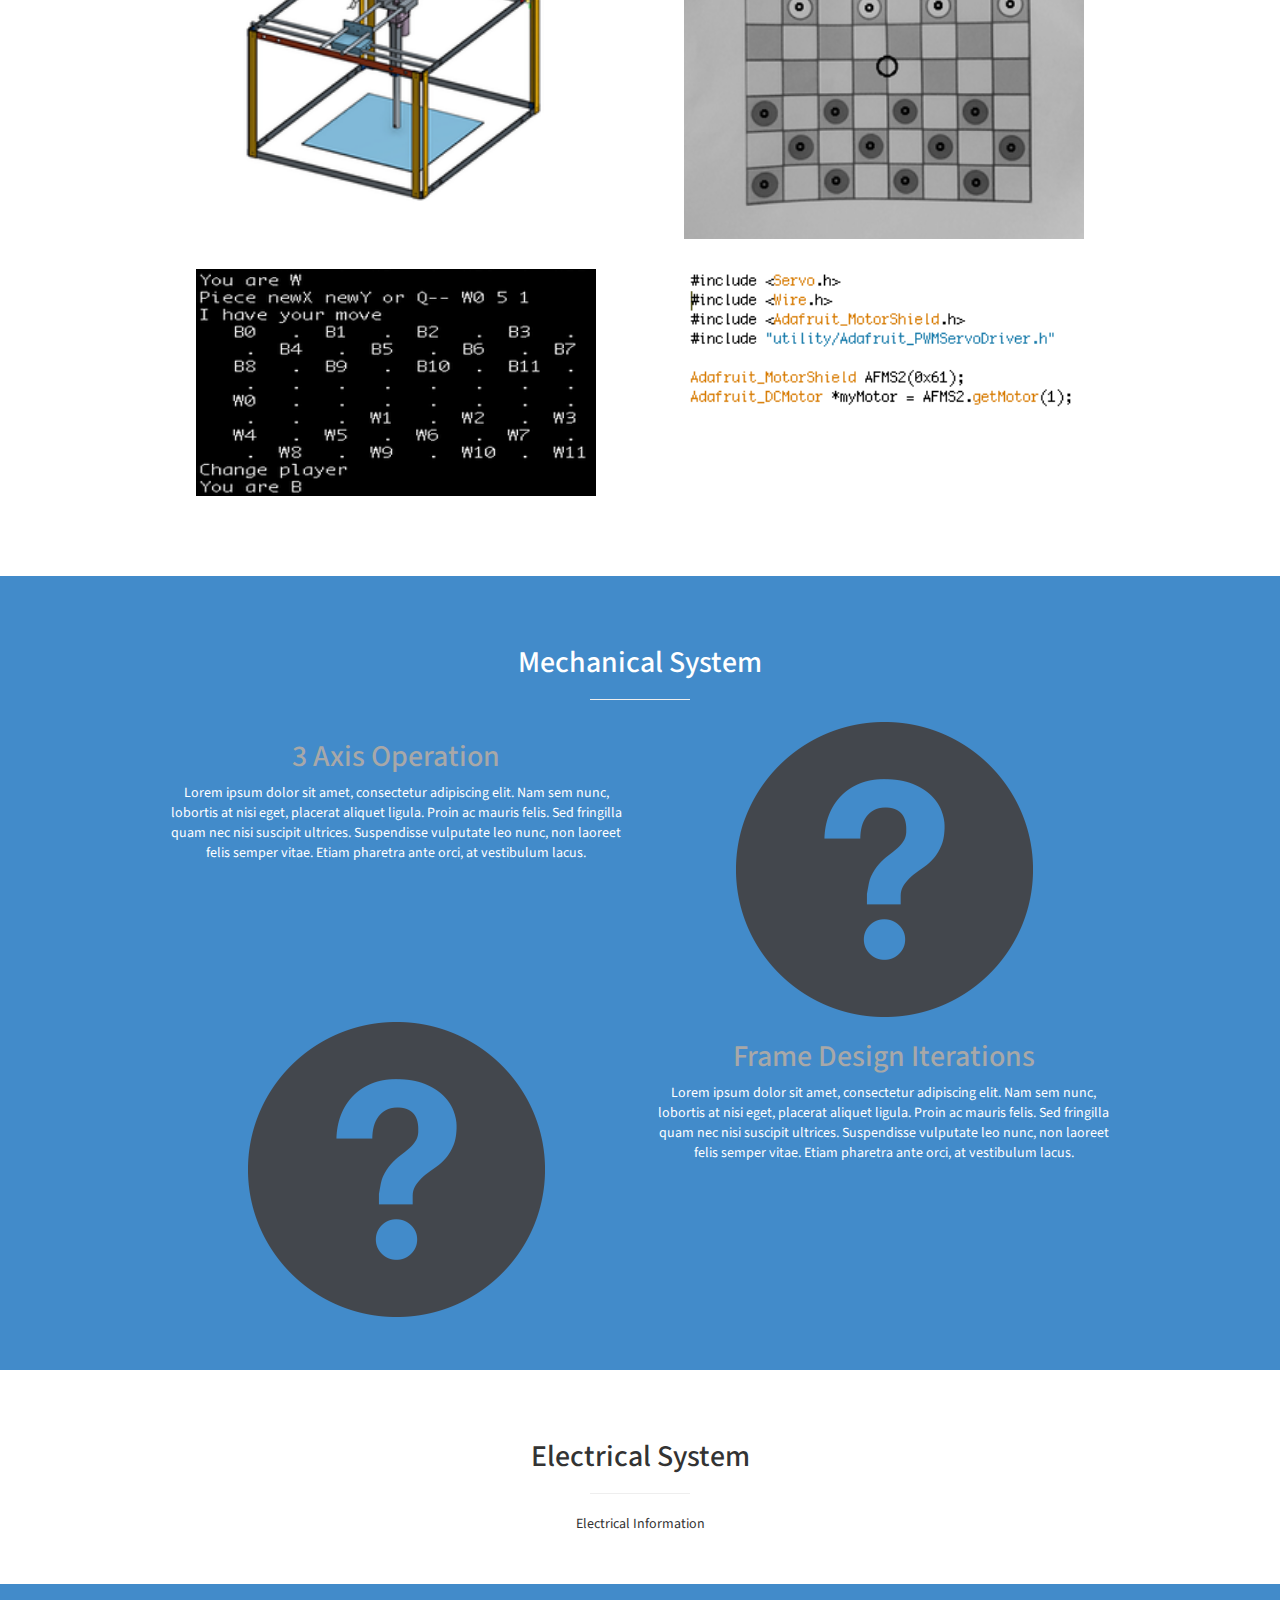
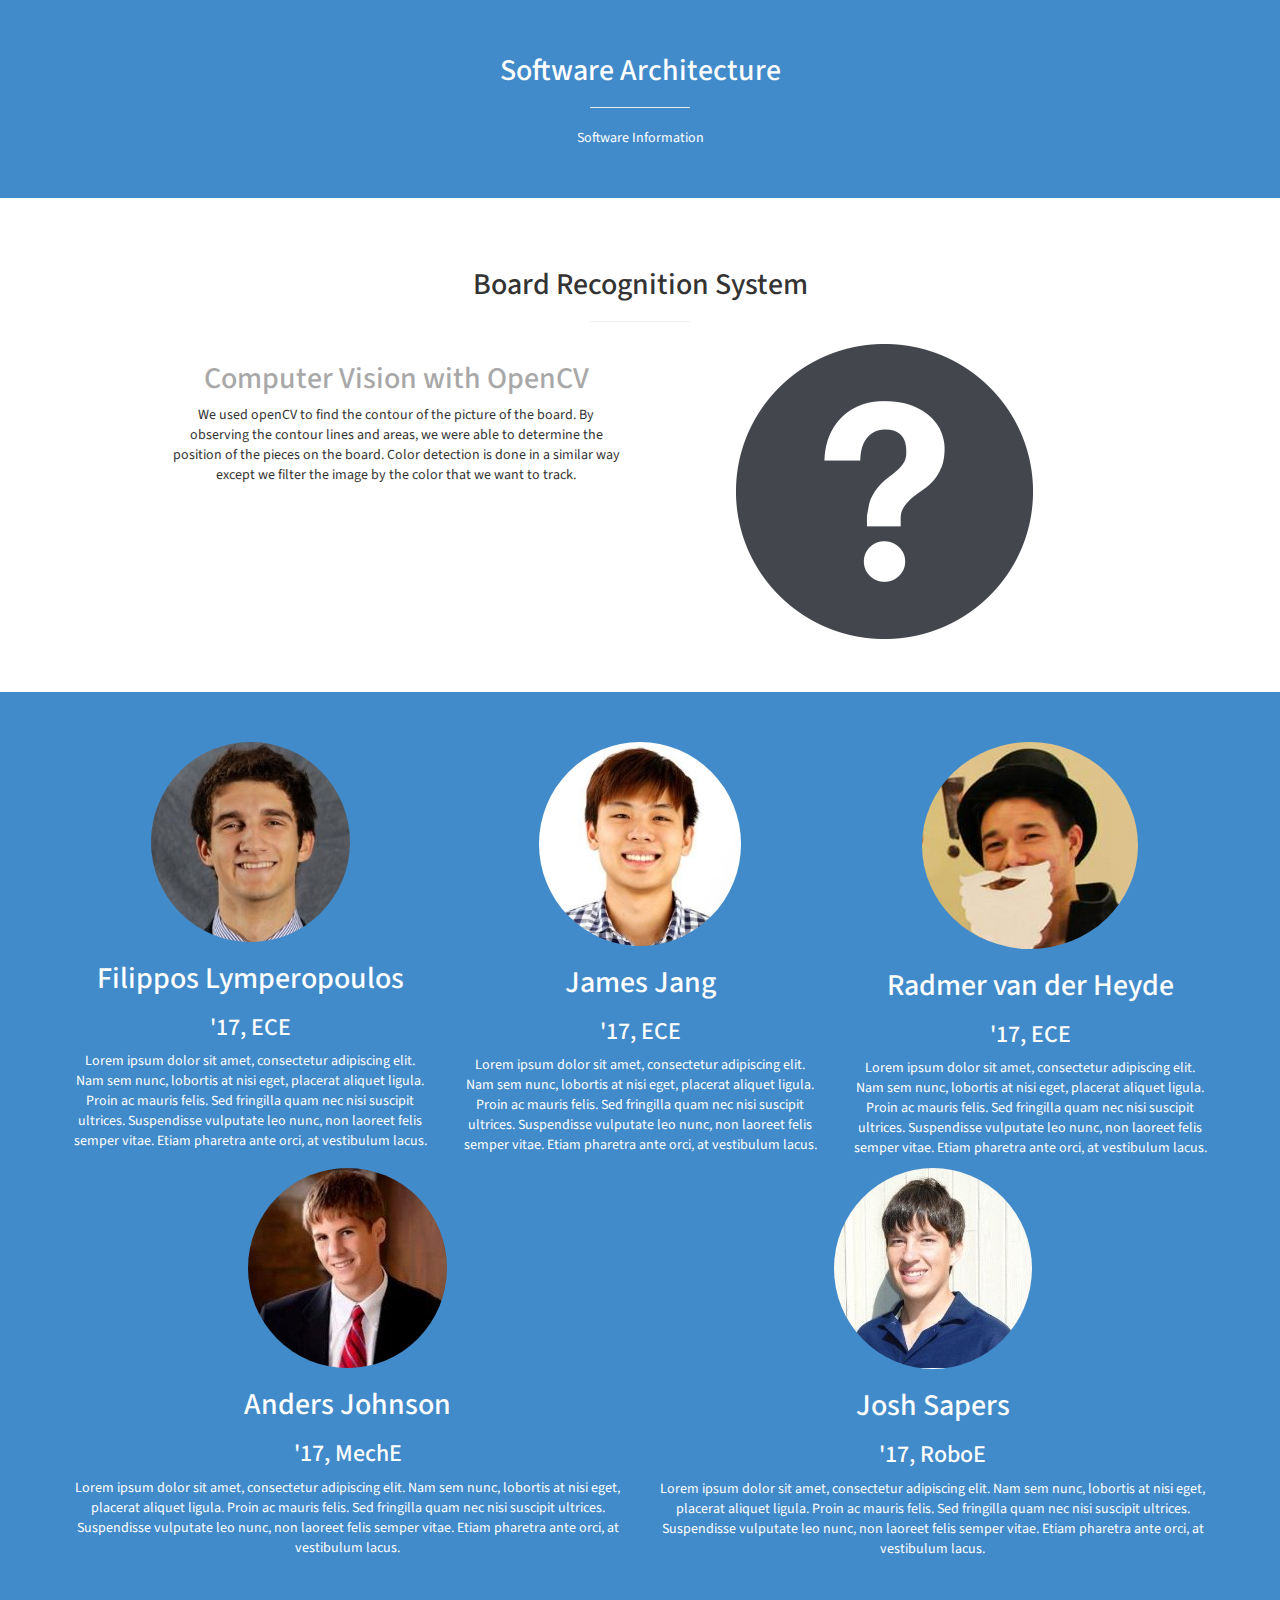
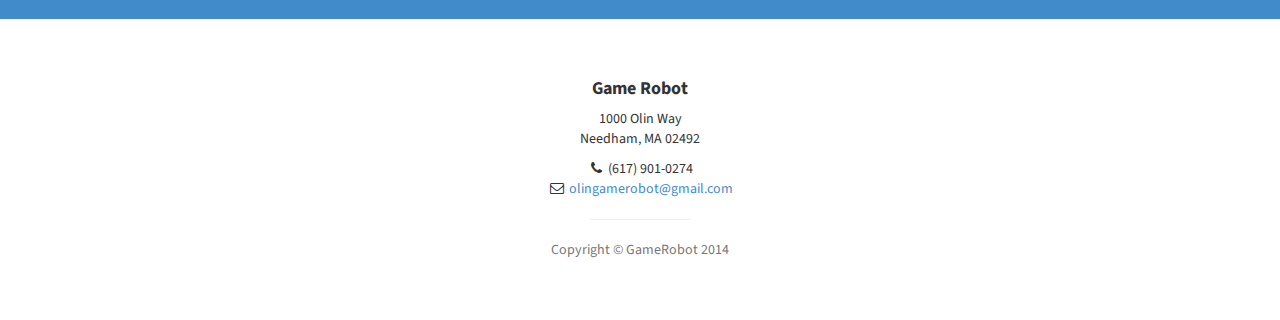
==== commit f3d24b5c: "modal hover overs working" ====
--- a/index.html
+++ b/index.html
@@ -43,7 +43,7 @@
                     <div class="item active">
                         <div class="fill" style="background-image:url(img/bg.jpg);"></div>
                         <div class="carousel-caption">
-                            <h1>Welcome!</h1>
+                            <h1>Game Robot</h1>
                             <h4>We are a team of 5 students from Olin College and this is the website for our Game Robot that plays board games against humans!</h4>
                             <a href="#about" class="btn btn-info btn-lg">Check It Out</a>
                             <br></br>
@@ -167,28 +167,51 @@
                         <div class="row">
                             <div class="col-md-6">
                                 <div class="portfolio-item">
-                                    <a href="#mechanical">
+                                    <a href="#mechanical" class="portfolio-link" data-toggle="modal">
+                                        <div class="portfolio-hover">
+                                            <div class="portfolio-hover-content">
+                                                <i class="text"><strong>Design</strong></i>
+                                            </div>
+                                        </div>
                                         <img class="img-portfolio img-responsive" src="img/unnamed.png" width = "330" height = "200">
+                                        <!-- <div class="imgWrap">
+                                            <img class="img-portfolio img-responsive" src="img/unnamed.png" width = "330" height = "200">
+                                        </div> -->
                                     </a>
                                 </div>
                             </div>
                             <div class="col-md-6">
                                 <div class="portfolio-item">
-                                    <a href="#visual">
+                                    <a href="#visual" class="portfolio-link" data-toggle="modal">
+                                        <div class="portfolio-hover">
+                                            <div class="portfolio-hover-content">
+                                                <i class="text"><strong>OpenCV</strong></i>
+                                            </div>
+                                        </div>
                                         <img class="img-portfolio img-responsive" src="img/board.png" width = "400" height = "333">
                                     </a>
                                 </div>
                             </div>
                             <div class="col-md-6">
                                 <div class="portfolio-item">
-                                    <a href="#software">
+                                    <a href="#software" class="portfolio-link" data-toggle="modal">
+                                        <div class="portfolio-hover">
+                                            <div class="portfolio-hover-content">
+                                                <i class="text"><strong>Code</strong></i>
+                                            </div>
+                                        </div>
                                         <img class="img-portfolio img-responsive" src="img/framework.png" width = "400" height = "333">
                                     </a>
                                 </div>
                             </div>
                             <div class="col-md-6">
                                 <div class="portfolio-item">
-                                    <a href="#electrical">
+                                    <a href="#electrical" class="portfolio-link" data-toggle="modal">
+                                        <div class="portfolio-hover">
+                                            <div class="portfolio-hover-content">
+                                                <i class="text"><strong>Motor Control</strong></i>
+                                            </div>
+                                        </div>
                                         <img class="img-portfolio img-responsive" src="img/motorcode.png" width = "400" height = "333">
                                     </a>
                                 </div>
@@ -210,7 +233,7 @@
                           <div class="col-lg-6">
                             <center>
                                 <h2 style="color: #a8a8a8">3 Axis Operation</h2>
-                                <p class="bio">Lorem ipsum dolor sit amet, consectetur adipiscing elit. Nam sem nunc, lobortis at nisi eget, placerat aliquet ligula. Proin ac mauris felis. Sed fringilla quam nec nisi suscipit ultrices. Suspendisse vulputate leo nunc, non laoreet felis semper vitae. Etiam pharetra ante orci, at vestibulum lacus.</a></p>
+                                <p class="bio">Lorem ipsum dolor sit amet, consectetur adipiscing elit. Nam sem nunc, lobortis at nisi eget, placerat aliquet ligula. Proin ac mauris felis. Sed fringilla quam nec nisi suscipit ultrices. Suspendisse vulputate leo nunc, non laoreet felis semper vitae. Etiam pharetra ante orci, at vestibulum lacus.</p>
                             </center>
                           </div>
                           <div class="col-lg-6">
@@ -229,7 +252,7 @@
                           <div class="col-lg-6">
                             <center>
                                 <h2 style="color: #a8a8a8">Frame Design Iterations</h2>
-                                <p class="bio">Lorem ipsum dolor sit amet, consectetur adipiscing elit. Nam sem nunc, lobortis at nisi eget, placerat aliquet ligula. Proin ac mauris felis. Sed fringilla quam nec nisi suscipit ultrices. Suspendisse vulputate leo nunc, non laoreet felis semper vitae. Etiam pharetra ante orci, at vestibulum lacus.</a></p>
+                                <p class="bio">Lorem ipsum dolor sit amet, consectetur adipiscing elit. Nam sem nunc, lobortis at nisi eget, placerat aliquet ligula. Proin ac mauris felis. Sed fringilla quam nec nisi suscipit ultrices. Suspendisse vulputate leo nunc, non laoreet felis semper vitae. Etiam pharetra ante orci, at vestibulum lacus.</p>
                             </center>
                           </div>
                       </div>
@@ -271,7 +294,21 @@
                     <div class="col-lg-10 col-lg-offset-1 text-center">
                         <h2>Board Recognition System</h2>
                         <hr class="small">
-                        <center>OpenCV Information</center>
+                          <div class="row">
+                            <div class="col-lg-6">
+                              <center>
+                                <div class ="center-x">
+                                  <h2 style="color: #a8a8a8">Computer Vision with OpenCV</h2>
+                                  <p class="bio">We used openCV to find the contour of the picture of the board. By observing the contour lines and areas, we were able to determine the position of the pieces on the board. Color detection is done in a similar way except we filter the image by the color that we want to track.</p>
+                              </div>
+                              </center>
+                            </div>
+                            <div class="col-lg-6">
+                              <center>
+                                  <img class="img-circle" src="img/question.png" alt="Mechanics pic">
+                              </center>
+                            </div>
+                        </div>                    
                     </div>
                 </div>
             </div>
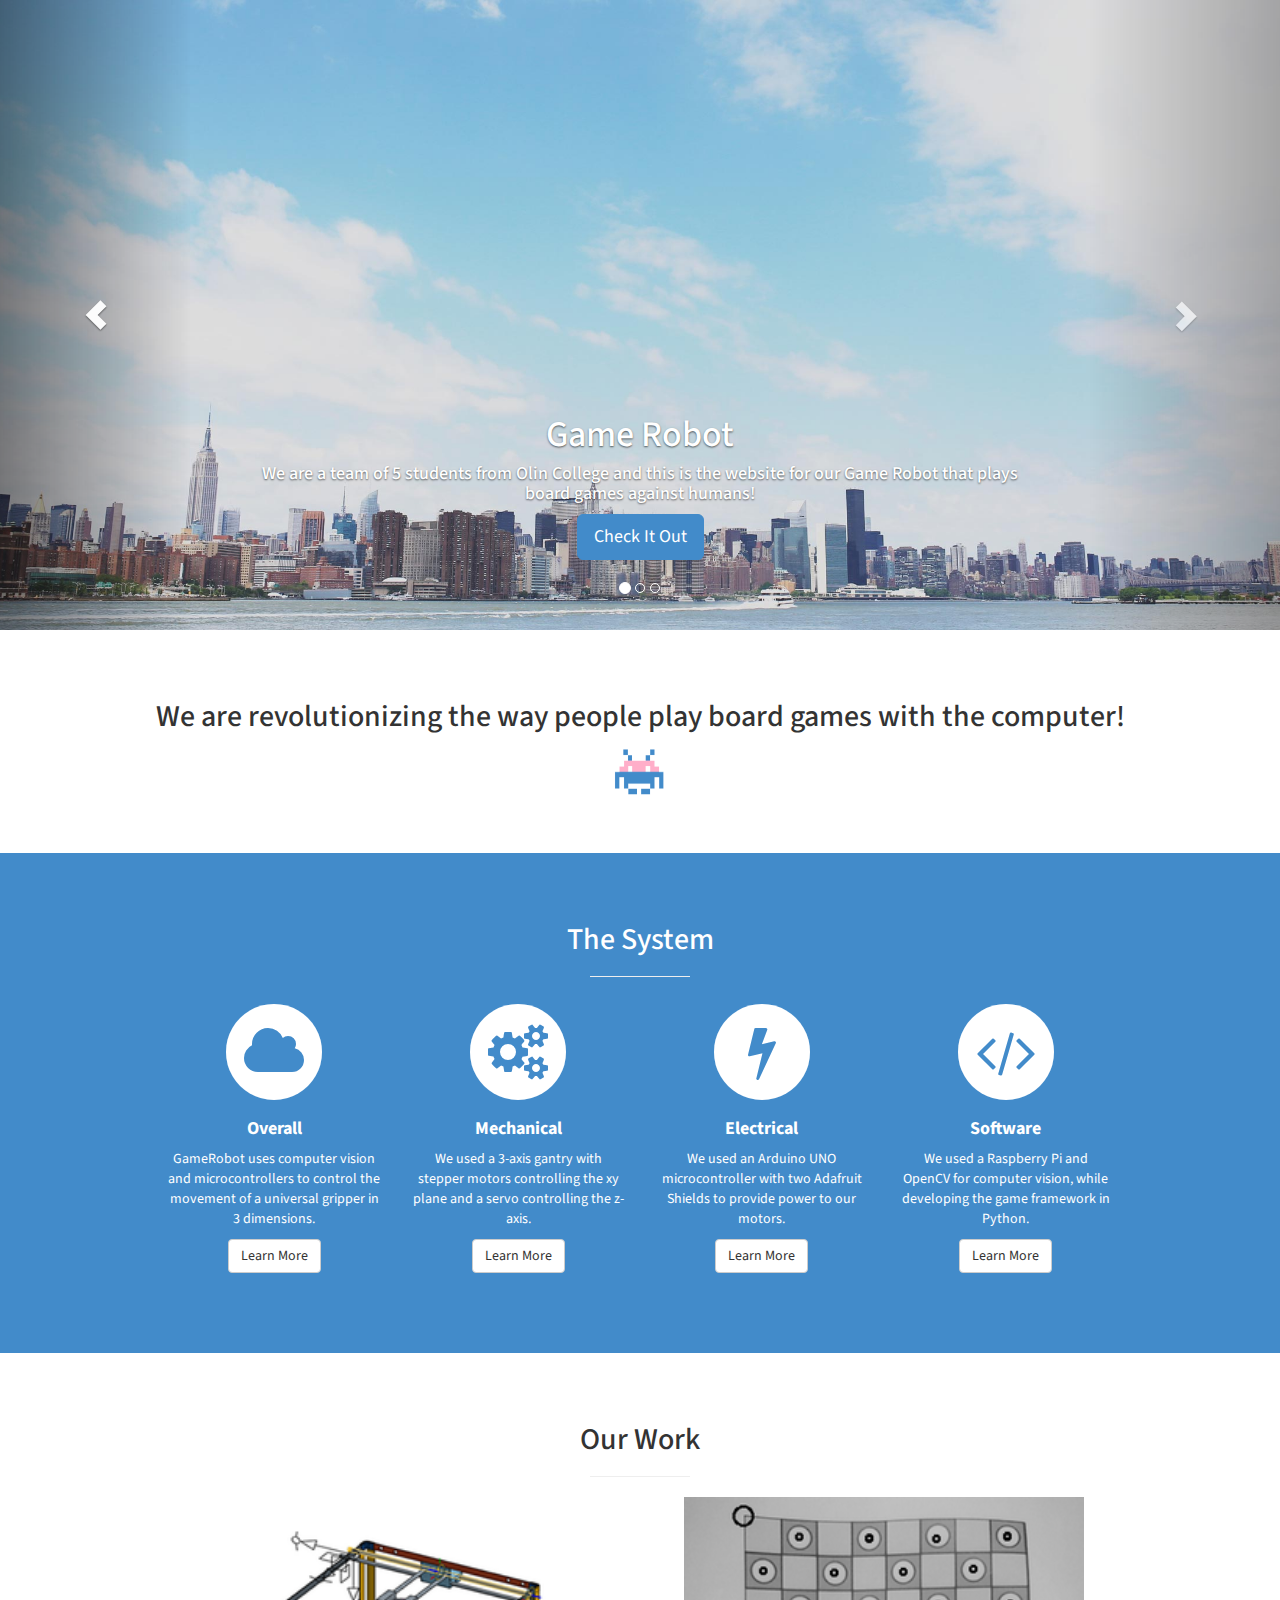
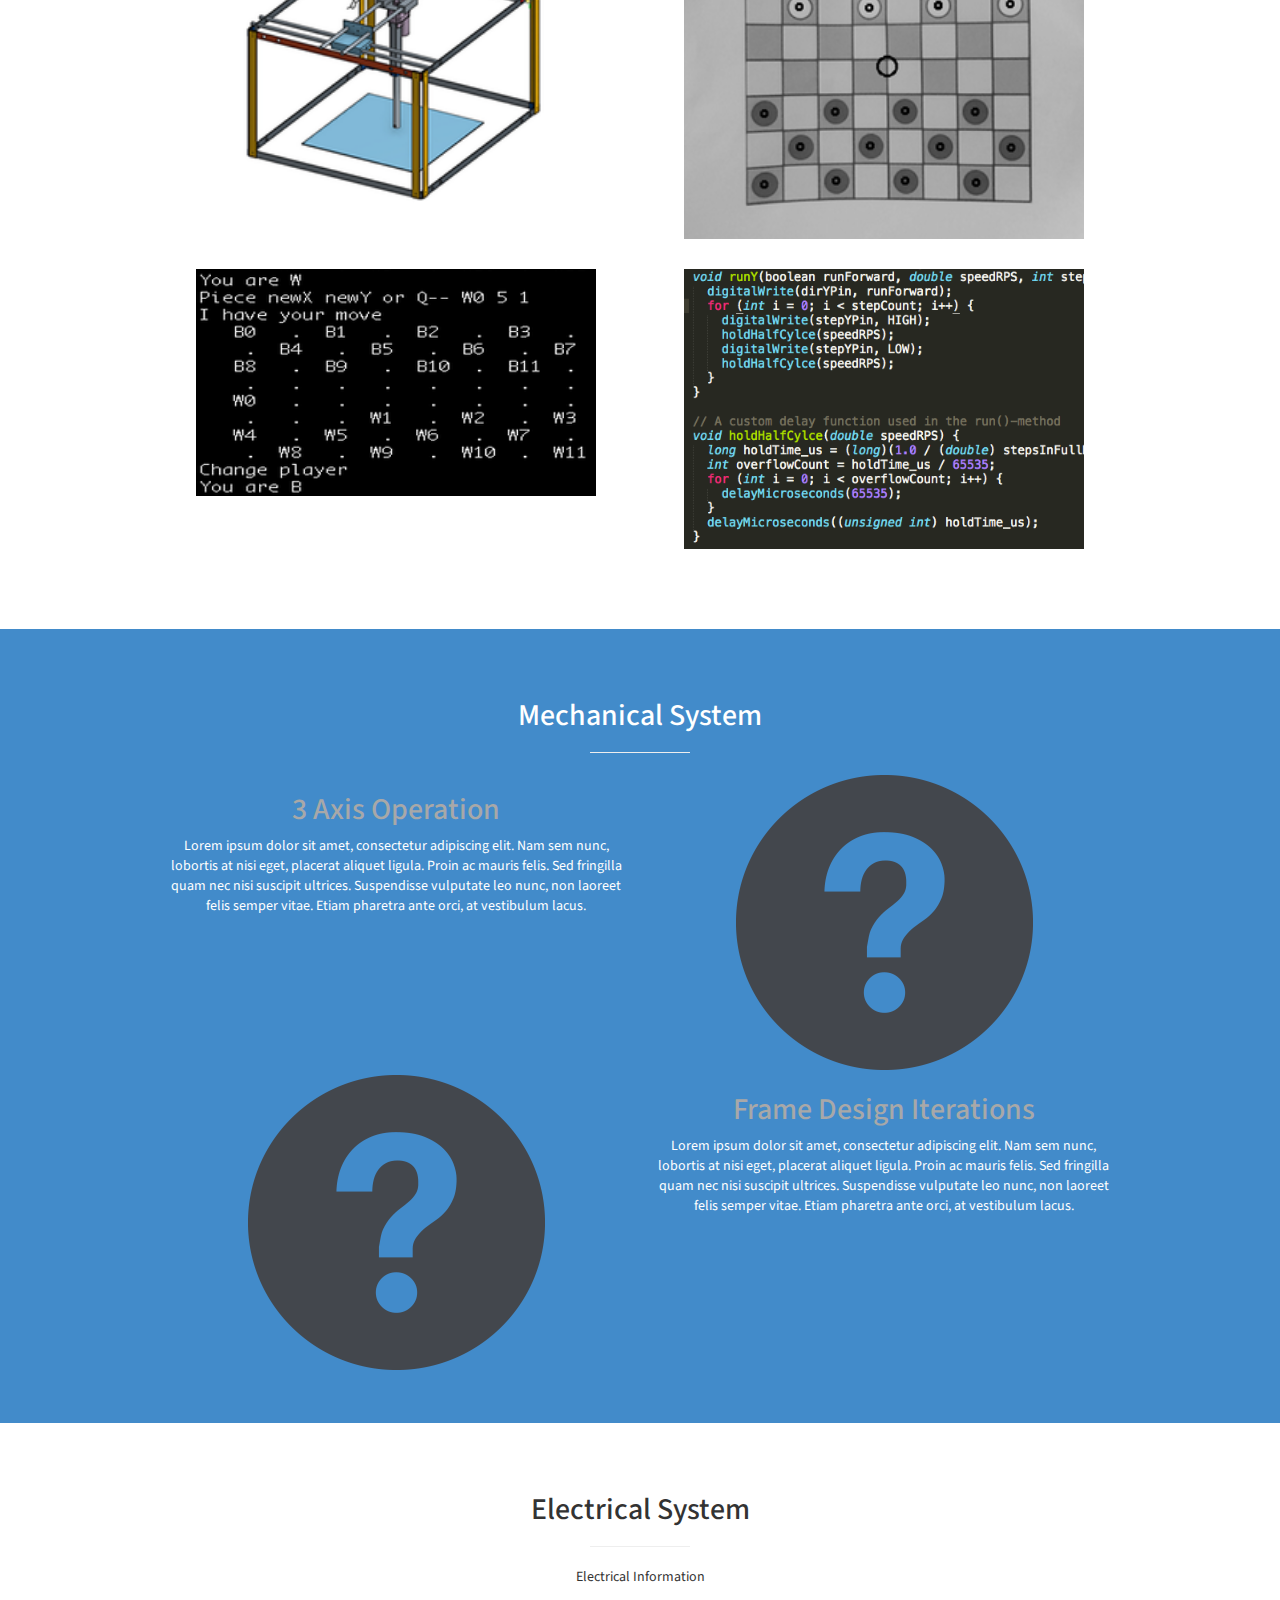
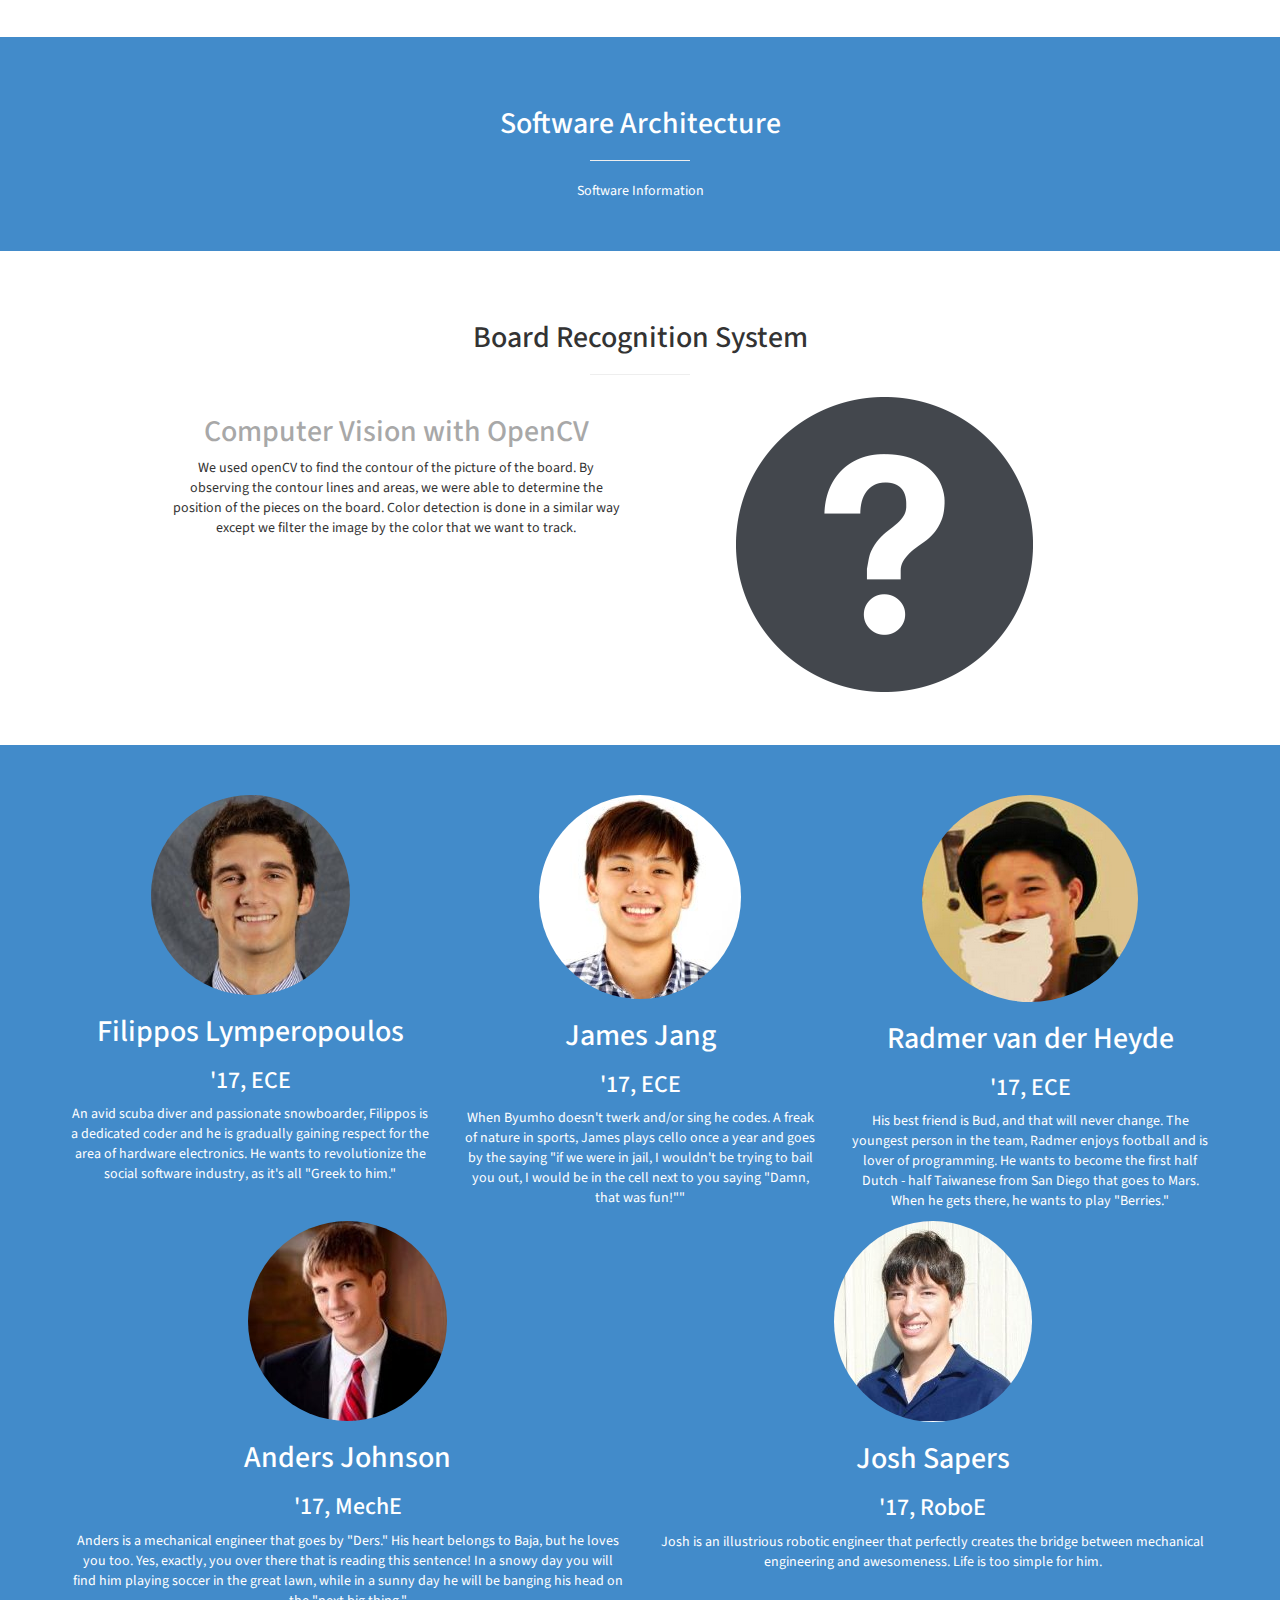
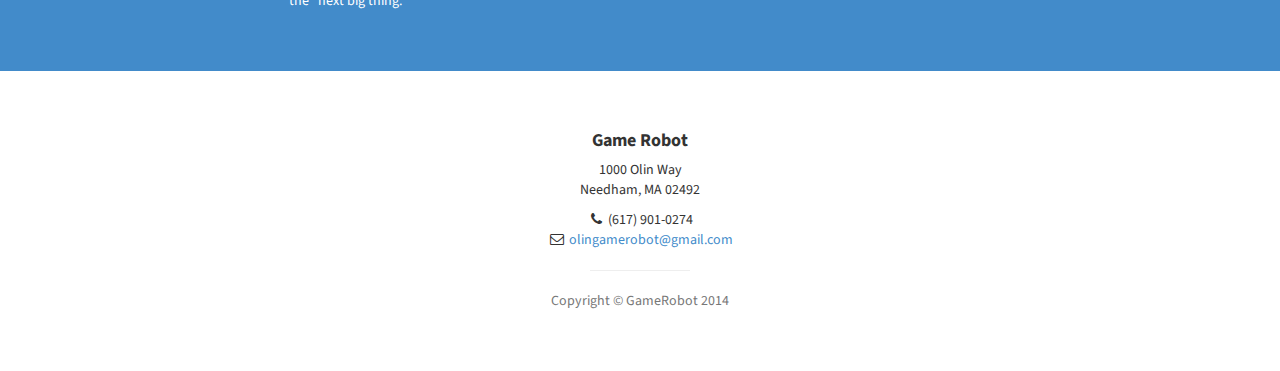
==== commit ab3d0a03: "carousel working and updated descriptions" ====
--- a/index.html
+++ b/index.html
@@ -30,7 +30,7 @@
     <body>
 
         <!-- Header Carousel -->
-            <header id="myCarousel" class="carousel slide">
+            <header id="myCarousel" class="carousel slide" data-ride="carousel">
                 <!-- Indicators -->
                 <ol class="carousel-indicators">
                     <li data-target="#myCarousel" data-slide-to="0" class="active"></li>
@@ -40,7 +40,7 @@
 
                 <!-- Wrapper for slides -->
                 <div class="carousel-inner">
-                    <div class="item active">
+                    <div class="item active" role="listbox">
                         <div class="fill" style="background-image:url(img/bg.jpg);"></div>
                         <div class="carousel-caption">
                             <h1>Game Robot</h1>
@@ -70,12 +70,16 @@
                 </div>
 
                 <!-- Controls -->
-                <a class="left carousel-control" href="#myCarousel" data-slide="prev">
-                    <span class="icon-prev"></span>
+                <a class="left carousel-control" href="#myCarousel" role="button" data-slide="prev">
+                   <span class="glyphicon glyphicon-chevron-left" aria-hidden="true"></span>
+                   <span class="sr-only">Previous</span>
                 </a>
-                <a class="right carousel-control" href="#myCarousel" data-slide="next">
-                    <span class="icon-next"></span>
+
+                <a class="right carousel-control" href="#myCarousel" role="button" data-slide="next">
+                  <span class="glyphicon glyphicon-chevron-right" aria-hidden="true"></span>
+                  <span class="sr-only">Next</span>
                 </a>
+
             </header>
 
         <!-- About -->
@@ -212,7 +216,7 @@
                                                 <i class="text"><strong>Motor Control</strong></i>
                                             </div>
                                         </div>
-                                        <img class="img-portfolio img-responsive" src="img/motorcode.png" width = "400" height = "333">
+                                        <img class="img-portfolio img-responsive" src="img/motor.png" width = "400" height = "333">
                                     </a>
                                 </div>
                             </div>
@@ -325,7 +329,7 @@
                         <img class="img-circle" src="img/filipposhead1.PNG" alt="Filippos head">
                         <h2>Filippos Lymperopoulos</h2>
                         <h3>'17, ECE</h3>
-                        <p class="bio">Lorem ipsum dolor sit amet, consectetur adipiscing elit. Nam sem nunc, lobortis at nisi eget, placerat aliquet ligula. Proin ac mauris felis. Sed fringilla quam nec nisi suscipit ultrices. Suspendisse vulputate leo nunc, non laoreet felis semper vitae. Etiam pharetra ante orci, at vestibulum lacus.</a></p>
+                        <p class="bio">An avid scuba diver and passionate snowboarder, Filippos is a dedicated coder and he is gradually gaining respect for the area of hardware electronics. He wants to revolutionize the social software industry, as it's all "Greek to him."</a></p>
                     </center>
                   </div>
                   <div class="col-lg-4">
@@ -333,7 +337,7 @@
                         <img class="img-circle" src="img/jameshead1.PNG" alt="James head">
                         <h2>James Jang</h2>
                         <h3>'17, ECE</h3>
-                        <p class="bio">Lorem ipsum dolor sit amet, consectetur adipiscing elit. Nam sem nunc, lobortis at nisi eget, placerat aliquet ligula. Proin ac mauris felis. Sed fringilla quam nec nisi suscipit ultrices. Suspendisse vulputate leo nunc, non laoreet felis semper vitae. Etiam pharetra ante orci, at vestibulum lacus. </p>
+                        <p class="bio">When Byumho doesn't twerk and/or sing he codes. A freak of nature in sports, James plays cello once a year and goes by the saying "if we were in jail, I wouldn't be trying to bail you out, I would be in the cell next to you saying "Damn, that was fun!"" </p>
                     </center>
                   </div>
                   <div class="col-lg-4">
@@ -341,7 +345,7 @@
                         <img class="img-circle" src="img/rad1n.png" alt="Radmer head">
                         <h2>Radmer van der Heyde</h2>
                         <h3>'17, ECE</h3>
-                        <p class="bio">Lorem ipsum dolor sit amet, consectetur adipiscing elit. Nam sem nunc, lobortis at nisi eget, placerat aliquet ligula. Proin ac mauris felis. Sed fringilla quam nec nisi suscipit ultrices. Suspendisse vulputate leo nunc, non laoreet felis semper vitae. Etiam pharetra ante orci, at vestibulum lacus.</p>
+                        <p class="bio">His best friend is Bud, and that will never change. The youngest person in the team, Radmer enjoys football and is lover of programming. He wants to become the first half Dutch - half Taiwanese from San Diego that goes to Mars. When he gets there, he wants to play "Berries."</p>
                     </center>
                   </div>
                 </div>
@@ -353,7 +357,7 @@
                         <img class="img-circle" src="img/andershead.PNG" alt="Anders head">
                         <h2>Anders Johnson</h2>
                         <h3>'17, MechE</h3>
-                        <p class="bio">Lorem ipsum dolor sit amet, consectetur adipiscing elit. Nam sem nunc, lobortis at nisi eget, placerat aliquet ligula. Proin ac mauris felis. Sed fringilla quam nec nisi suscipit ultrices. Suspendisse vulputate leo nunc, non laoreet felis semper vitae. Etiam pharetra ante orci, at vestibulum lacus. </p>
+                        <p class="bio">Anders is a mechanical engineer that goes by "Ders." His heart belongs to Baja, but he loves you too. Yes, exactly, you over there that is reading this sentence! In a snowy day you will find him playing soccer in the great lawn, while in a sunny day he will be banging his head on the "next big thing."</p>
                     </center>
                   </div>
                   <div class="col-lg-6">
@@ -361,7 +365,7 @@
                         <img class="img-circle" src="img/joshhead1.PNG" alt="Josh head">
                         <h2>Josh Sapers</h2>
                         <h3>'17, RoboE</h3>
-                        <p class="bio">Lorem ipsum dolor sit amet, consectetur adipiscing elit. Nam sem nunc, lobortis at nisi eget, placerat aliquet ligula. Proin ac mauris felis. Sed fringilla quam nec nisi suscipit ultrices. Suspendisse vulputate leo nunc, non laoreet felis semper vitae. Etiam pharetra ante orci, at vestibulum lacus.</p>
+                        <p class="bio">Josh is an illustrious robotic engineer that perfectly creates the bridge between mechanical engineering and awesomeness. Life is too simple for him. </p>
                     </center>
                   </div>
                 </div>
@@ -429,6 +433,14 @@
             $('.carousel').carousel({
                 interval: 4000 //changes the speed
             })
+
+            $('.carousel-control.left').click(function() {
+              $('#myCarousel').carousel('prev');
+            });
+
+            $('.carousel-control.right').click(function() {
+              $('#myCarousel').carousel('next');
+            });
         </script>
 
     </body>
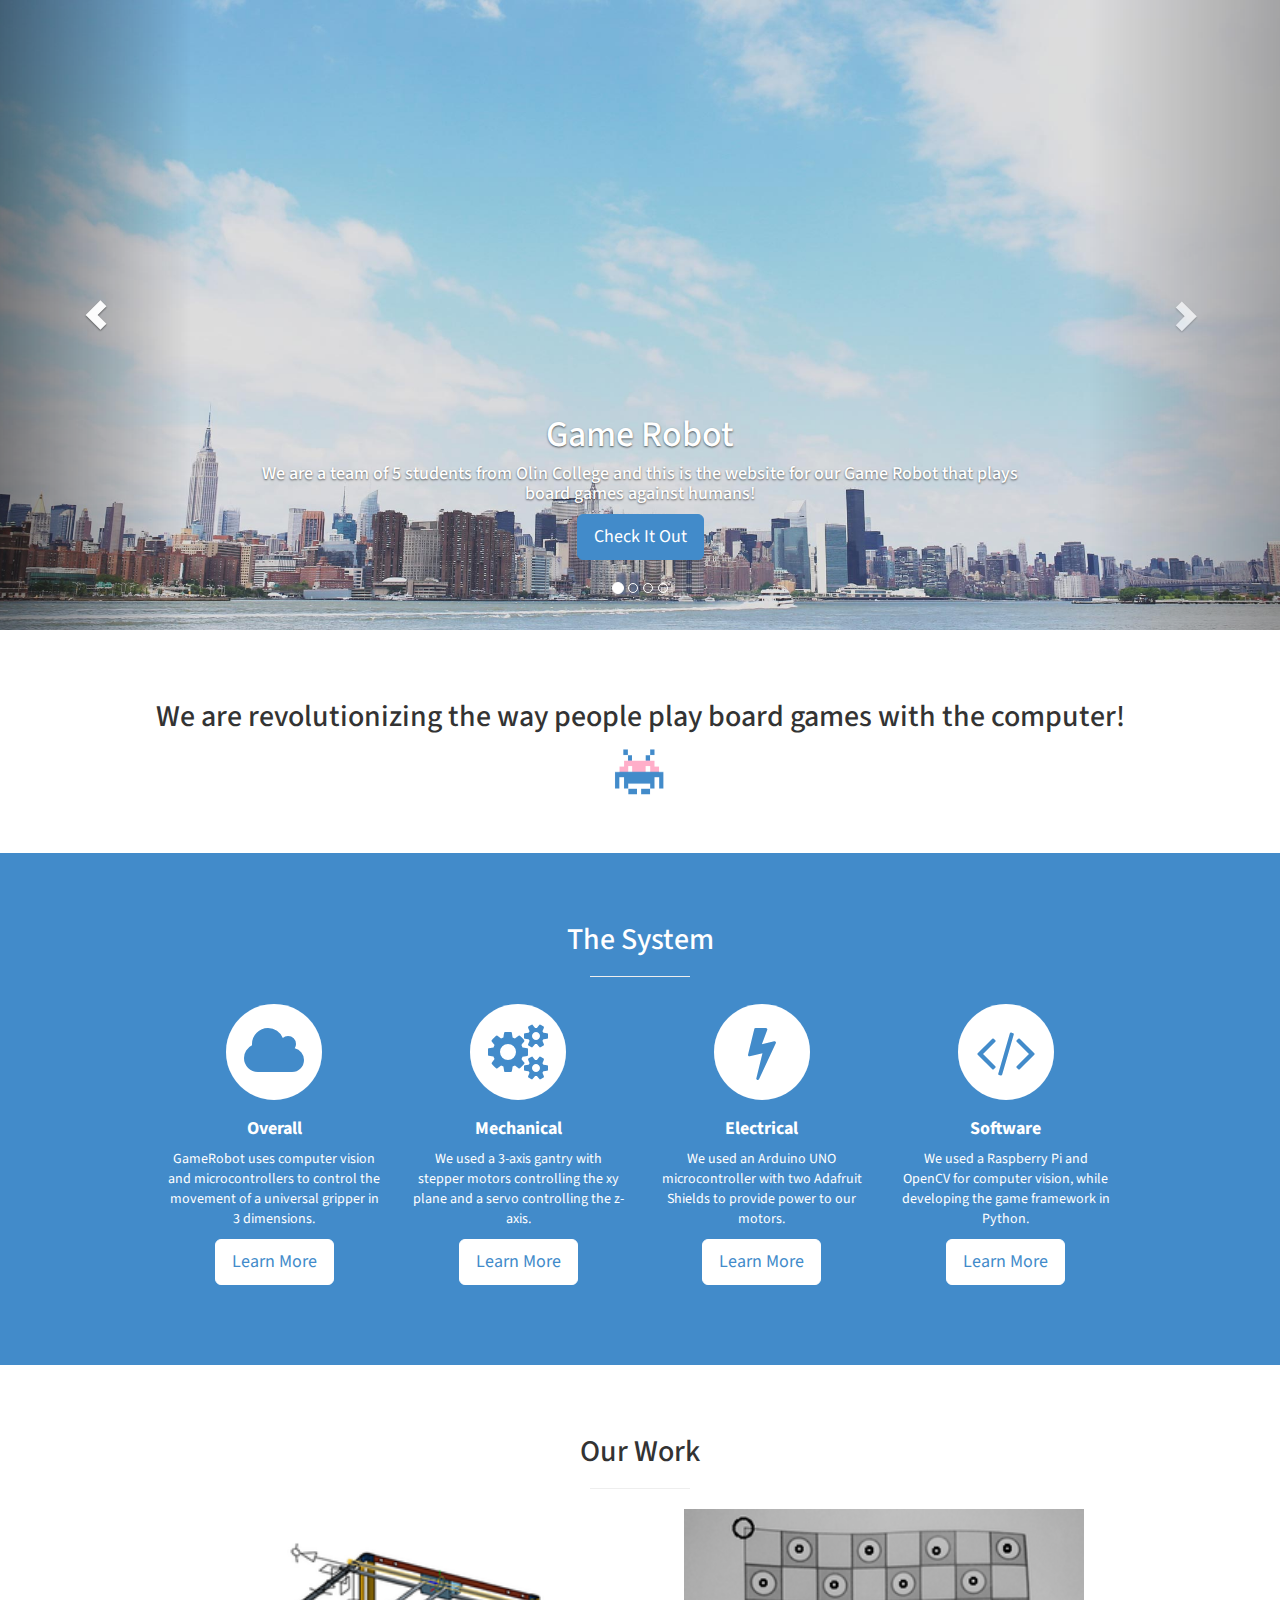
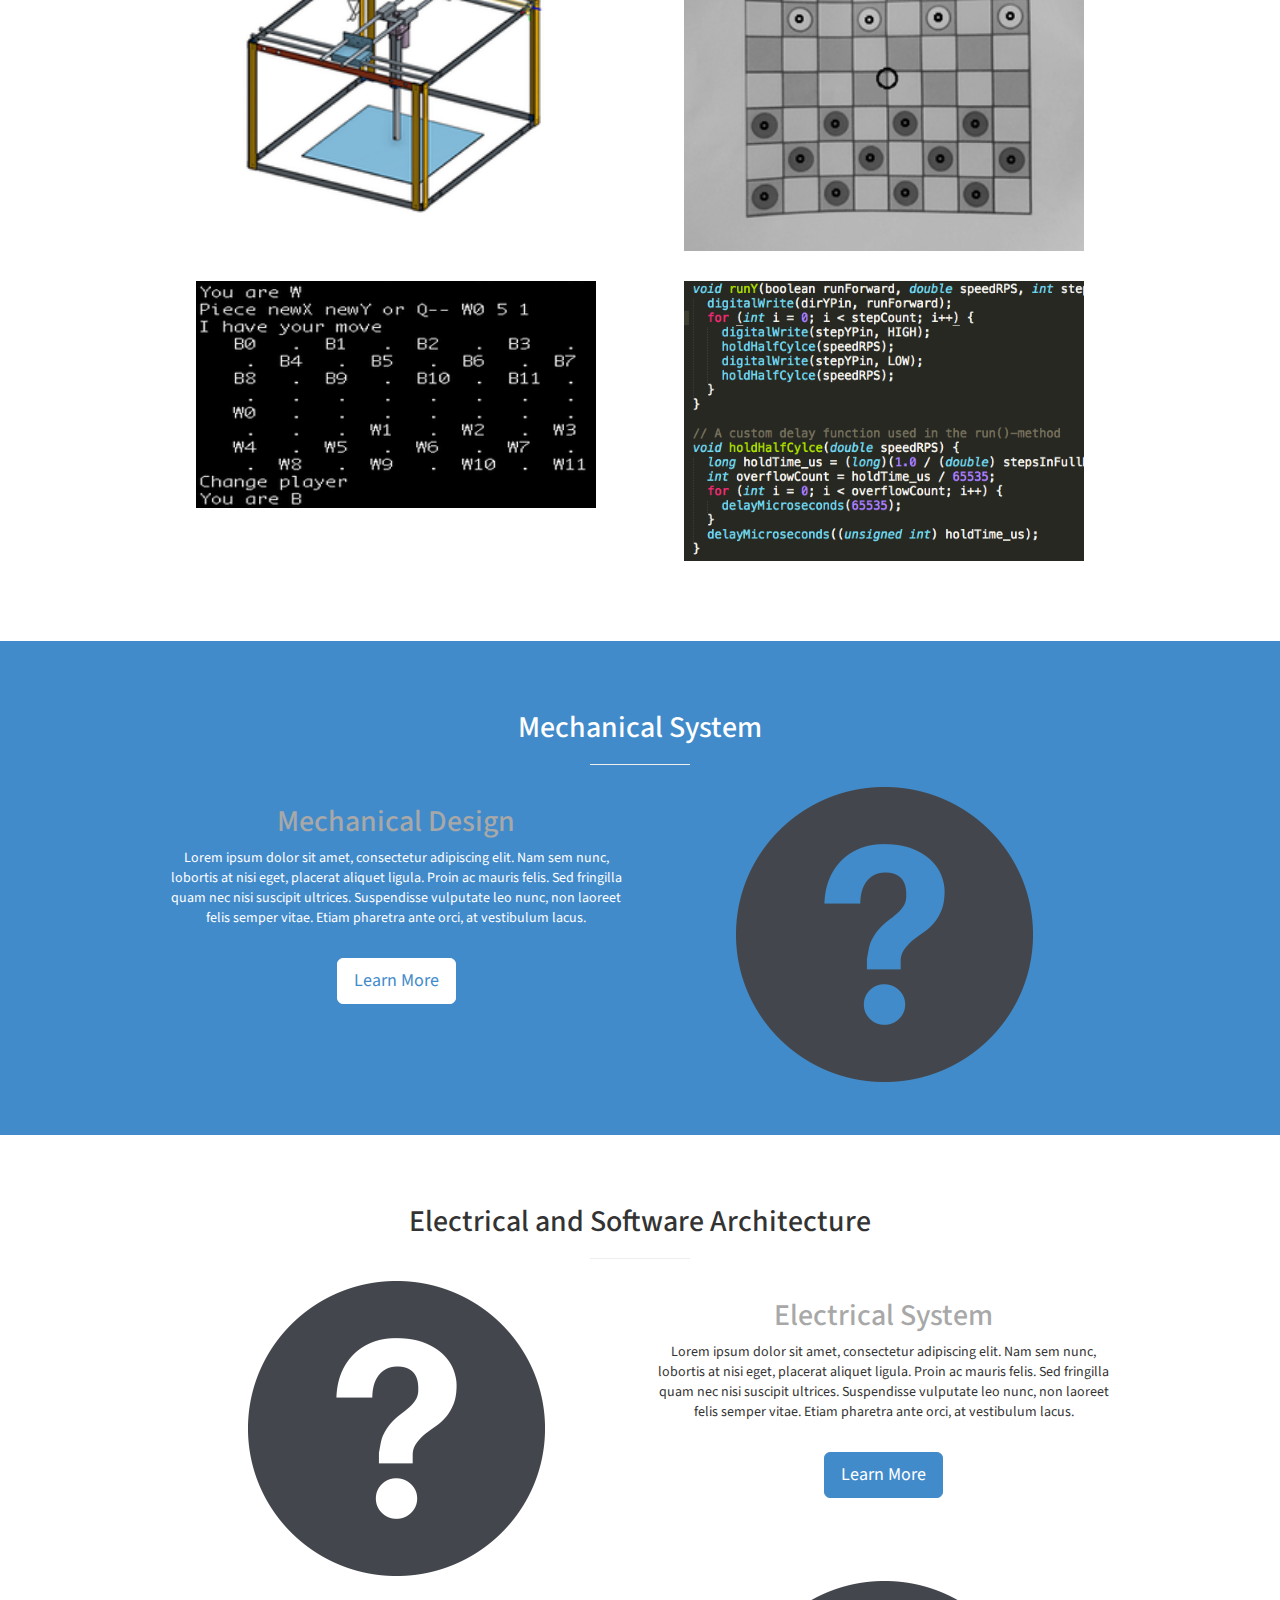
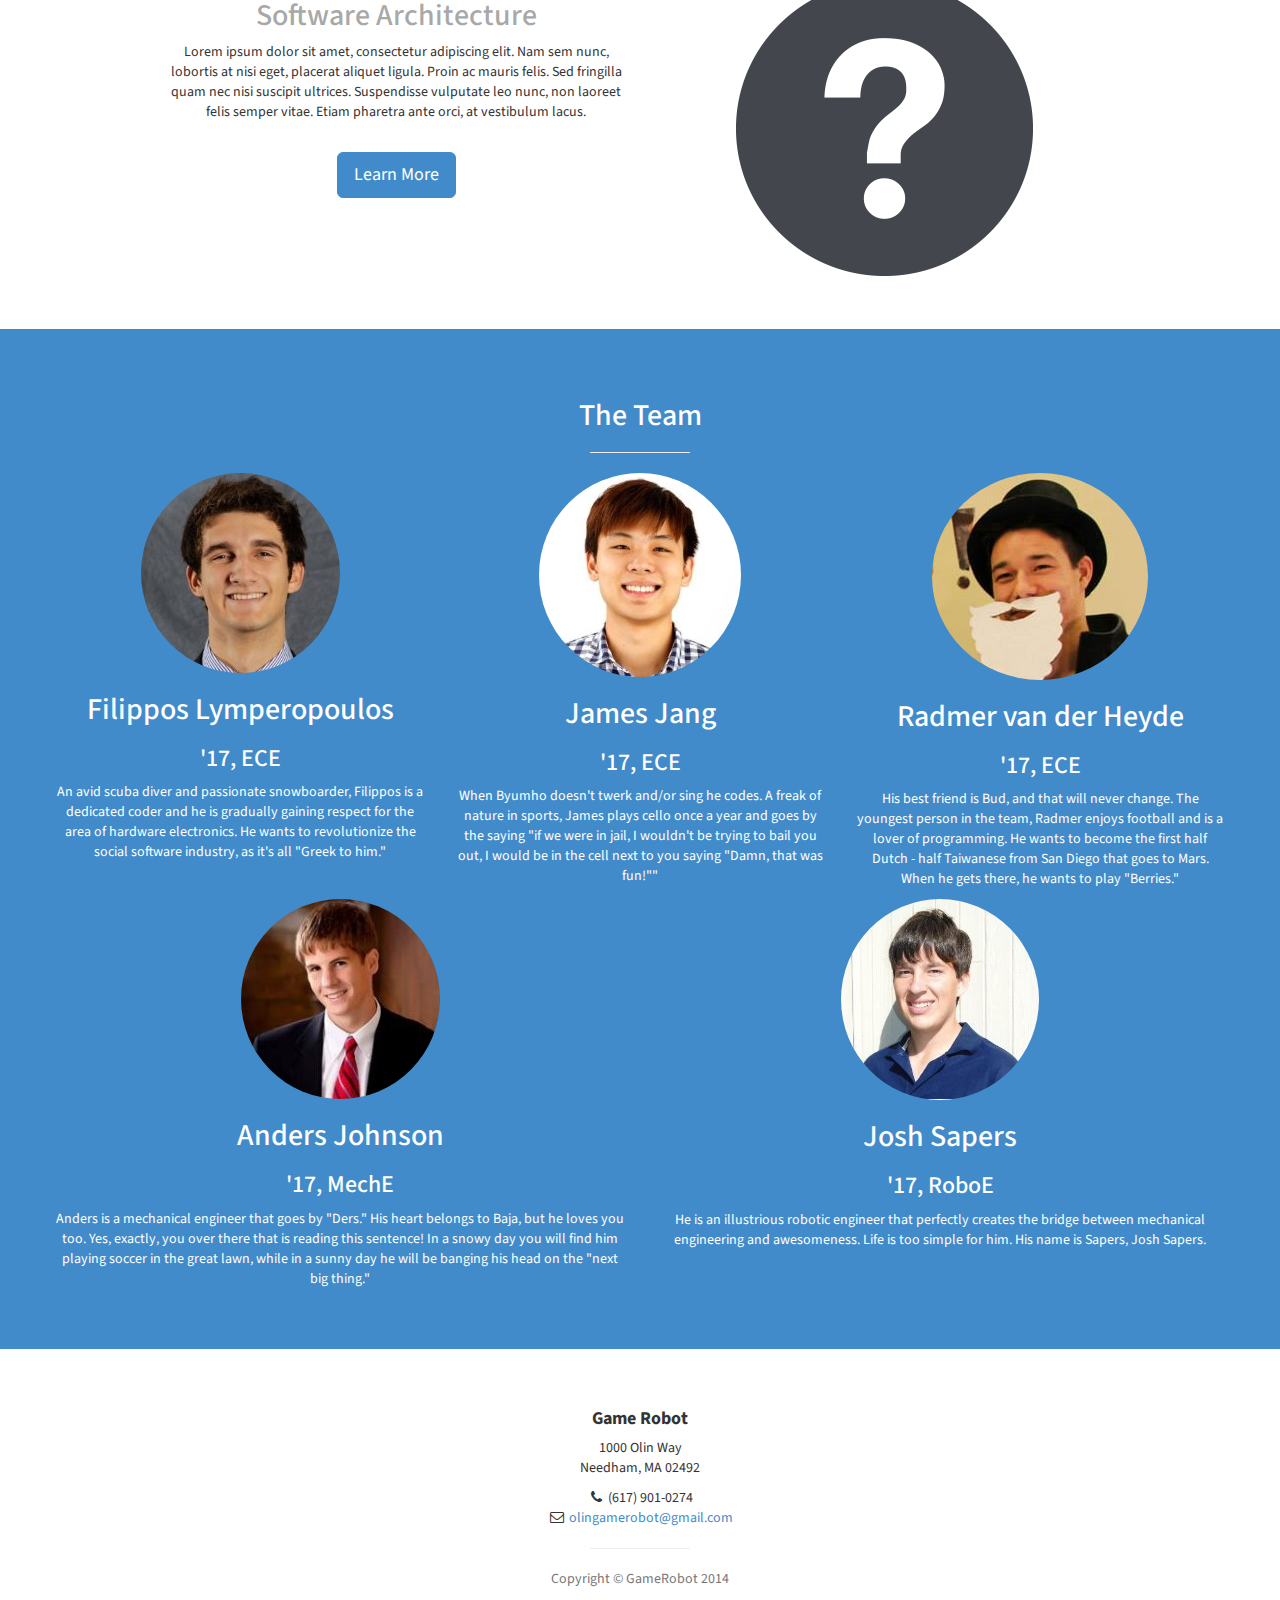
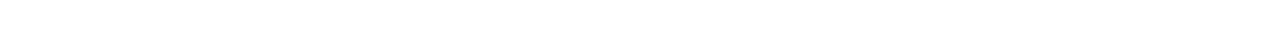
==== commit d6d70f02: "added pages for individual analysis of systems" ====
--- a/index.html
+++ b/index.html
@@ -34,8 +34,9 @@
                 <!-- Indicators -->
                 <ol class="carousel-indicators">
                     <li data-target="#myCarousel" data-slide-to="0" class="active"></li>
-                    <li data-target="#myCarousel" data-slide-to="1"></li>
+                    <li data-target="#myCarousel" data-slide-to="1"></li>   
                     <li data-target="#myCarousel" data-slide-to="2"></li>
+                    <li data-target="#myCarousel" data-slide-to="3"></li>
                 </ol>
 
                 <!-- Wrapper for slides -->
@@ -52,7 +53,7 @@
                     <div class="item">
                         <div class="fill" style="background-image:url(img/code1.png);"></div>
                         <div class="carousel-caption">
-                            <h1>Have a look at our code and electrical systems!</h1>
+                            <h1>Have a look at our code and electrical system!</h1>
                             <h4>We used Arduino C to control our motors and Python with OpenCV to track the board's state and achieve accurate computer vision.</h4>
                             <a href="#electrical" class="btn btn-info btn-lg">Read More</a>
                             <br></br>
@@ -61,9 +62,18 @@
                     <div class="item">
                         <div class="fill" style="background-image:url(img/bg.jpg);"></div>
                         <div class="carousel-caption">
-                            <h1>Check out our mechanical system and design</h1>
+                            <h1>Check out our mechanical system and design!</h1>
                             <h4>The Game Robot was designed using OnShape and SolidWorks, while all the fabrication took place at Olin's campus.</h4>
                             <a href="#mechanical" class="btn btn-info btn-lg">Read More</a>
+                            <br></br>
+                        </div>
+                    </div>
+                    <div class="item">
+                        <div class="fill" style="background-image:url(img/bg.jpg);"></div>
+                        <div class="carousel-caption">
+                            <h1>The Team</h1>
+                            <h4>We are a team of electrical and mechanical engineers with a passion about integrated systems.</h4>
+                            <a href="#team" class="btn btn-info btn-lg">Meet the Team</a>
                             <br></br>
                         </div>
                     </div>
@@ -113,7 +123,7 @@
                                         <strong>Overall</strong>
                                     </h4>
                                     <p>GameRobot uses computer vision and microcontrollers to control the movement of a universal gripper in 3 dimensions.</p>
-                                    <a href="#portfolio" class="btn btn-default">Learn More</a>
+                                    <a href="#portfolio" class="btn btn-infoWhite btn-lg">Learn More</a>
                                 </div>
                             </div>
                             <div class="col-md-3 col-sm-6">
@@ -126,7 +136,7 @@
                                         <strong>Mechanical</strong>
                                     </h4>
                                     <p>We used a 3-axis gantry with stepper motors controlling the xy plane and a servo controlling the z-axis.</p>
-                                    <a href="#mechanical" class="btn btn-default">Learn More</a>
+                                    <a href="#mechanical" class="btn btn-infoWhite btn-lg">Learn More</a>
                                 </div>
                             </div>
                             <div class="col-md-3 col-sm-6">
@@ -139,7 +149,7 @@
                                         <strong>Electrical</strong>
                                     </h4>
                                     <p>We used an Arduino UNO microcontroller with two Adafruit Shields to provide power to our motors.</p>
-                                    <a href="#electrical" class="btn btn-default">Learn More</a>
+                                    <a href="#electrical" class="btn btn-infoWhite btn-lg">Learn More</a>
                                 </div>
                             </div>
                             <div class="col-md-3 col-sm-6">
@@ -152,7 +162,7 @@
                                         <strong>Software</strong>
                                     </h4>
                                     <p>We used a Raspberry Pi and OpenCV for computer vision, while developing the game framework in Python.</p>
-                                    <a href="#software" class="btn btn-default">Learn More</a>
+                                    <a href="#electrical" class="btn btn-infoWhite btn-lg">Learn More</a>
                                 </div>
                             </div>
                         </div>
@@ -186,7 +196,7 @@
                             </div>
                             <div class="col-md-6">
                                 <div class="portfolio-item">
-                                    <a href="#visual" class="portfolio-link" data-toggle="modal">
+                                    <a href="#electrical" class="portfolio-link" data-toggle="modal">
                                         <div class="portfolio-hover">
                                             <div class="portfolio-hover-content">
                                                 <i class="text"><strong>OpenCV</strong></i>
@@ -198,7 +208,7 @@
                             </div>
                             <div class="col-md-6">
                                 <div class="portfolio-item">
-                                    <a href="#software" class="portfolio-link" data-toggle="modal">
+                                    <a href="#electrical" class="portfolio-link" data-toggle="modal">
                                         <div class="portfolio-hover">
                                             <div class="portfolio-hover-content">
                                                 <i class="text"><strong>Code</strong></i>
@@ -236,8 +246,10 @@
                         <div class="row">
                           <div class="col-lg-6">
                             <center>
-                                <h2 style="color: #a8a8a8">3 Axis Operation</h2>
+                                <h2 style="color: #a8a8a8">Mechanical Design</h2>
                                 <p class="bio">Lorem ipsum dolor sit amet, consectetur adipiscing elit. Nam sem nunc, lobortis at nisi eget, placerat aliquet ligula. Proin ac mauris felis. Sed fringilla quam nec nisi suscipit ultrices. Suspendisse vulputate leo nunc, non laoreet felis semper vitae. Etiam pharetra ante orci, at vestibulum lacus.</p>
+                                <br>
+                                <div style="text-align:center"><a href="mech.html" class="btn btn-infoWhite btn-lg">Learn More</a></div>
                             </center>
                           </div>
                           <div class="col-lg-6">
@@ -246,20 +258,6 @@
                             </center>
                           </div>
                       </div>
-
-                        <div class="row">
-                          <div class="col-lg-6">
-                            <center>
-                                <img class="img-circle" src="img/question.png" alt="Mechanics pic">
-                            </center>
-                          </div>
-                          <div class="col-lg-6">
-                            <center>
-                                <h2 style="color: #a8a8a8">Frame Design Iterations</h2>
-                                <p class="bio">Lorem ipsum dolor sit amet, consectetur adipiscing elit. Nam sem nunc, lobortis at nisi eget, placerat aliquet ligula. Proin ac mauris felis. Sed fringilla quam nec nisi suscipit ultrices. Suspendisse vulputate leo nunc, non laoreet felis semper vitae. Etiam pharetra ante orci, at vestibulum lacus.</p>
-                            </center>
-                          </div>
-                      </div>
                     </div>
                 </div>
             </div>
@@ -270,58 +268,49 @@
             <div class="container">
                 <div class="row">
                     <div class="col-lg-10 col-lg-offset-1 text-center">
-                        <h2>Electrical System</h2>
+                        <h2>Electrical and Software Architecture</h2>
                         <hr class="small">
-                        <center>Electrical Information</center>
-                    </div>
+                             <div class="row">
+                               <div class="col-lg-6">
+                                 <center>
+                                     <img class="img-circle" src="img/question.png" alt="Electrical pic">
+                                 </center>
+                               </div>
+                               <div class="col-lg-6">
+                                 <center>
+                                     <h2 style="color: #a8a8a8">Electrical System</h2>
+                                     <p class="bio">Lorem ipsum dolor sit amet, consectetur adipiscing elit. Nam sem nunc, lobortis at nisi eget, placerat aliquet ligula. Proin ac mauris felis. Sed fringilla quam nec nisi suscipit ultrices. Suspendisse vulputate leo nunc, non laoreet felis semper vitae. Etiam pharetra ante orci, at vestibulum lacus.</p>
+                                     <br>
+                                     <div style="text-align:center"><a href="elec.html" class="btn btn-info btn-lg">Learn More</a></div>
+                                 </center>
+                               </div>
+                           </div> 
+                             <div class="row">
+                               <div class="col-lg-6">
+                                 <center>
+                                     <h2 style="color: #a8a8a8">Software Architecture</h2>
+                                     <p class="bio">Lorem ipsum dolor sit amet, consectetur adipiscing elit. Nam sem nunc, lobortis at nisi eget, placerat aliquet ligula. Proin ac mauris felis. Sed fringilla quam nec nisi suscipit ultrices. Suspendisse vulputate leo nunc, non laoreet felis semper vitae. Etiam pharetra ante orci, at vestibulum lacus.</p>
+                                     <br>
+                                     <div style="text-align:center"><a href="soft.html" class="btn btn-info btn-lg">Learn More</a></div>
+                                 </center>
+                               </div>
+                               <div class="col-lg-6">
+                                 <center>
+                                     <img class="img-circle" src="img/question.png" alt="Software pic">
+                                 </center>
+                               </div>
+                           </div>                 
+                       </div>
                 </div>
             </div>
         </section>
         
-        <!-- Software Information -->
-        <section id="software" class="services bg-primary">
+        <!-- Team Information -->
+        <aside class="call-to-action bg-primary" id = "team">
             <div class="container">
                 <div class="row text-center">
-                    <div class="col-lg-10 col-lg-offset-1">
-                        <h2>Software Architecture</h2>
-                        <hr class="small">
-                        <center>Software Information</center>
-                    </div>
-                </div>
-            </div>
-        </section>
-
-        <!-- Visual Recognition Information -->
-        <section id="visual" class="portfolio">
-            <div class="container">
-                <div class="row">
-                    <div class="col-lg-10 col-lg-offset-1 text-center">
-                        <h2>Board Recognition System</h2>
-                        <hr class="small">
-                          <div class="row">
-                            <div class="col-lg-6">
-                              <center>
-                                <div class ="center-x">
-                                  <h2 style="color: #a8a8a8">Computer Vision with OpenCV</h2>
-                                  <p class="bio">We used openCV to find the contour of the picture of the board. By observing the contour lines and areas, we were able to determine the position of the pieces on the board. Color detection is done in a similar way except we filter the image by the color that we want to track.</p>
-                              </div>
-                              </center>
-                            </div>
-                            <div class="col-lg-6">
-                              <center>
-                                  <img class="img-circle" src="img/question.png" alt="Mechanics pic">
-                              </center>
-                            </div>
-                        </div>                    
-                    </div>
-                </div>
-            </div>
-        </section>
-
-        <!-- Team Information -->
-        <aside class="call-to-action bg-primary">
-            <div class="container">
-
+                    <h2>The Team</h2>
+                    <hr class="small">
                 <!-- ECE's -->
                 <div class="row">
                   <div class="col-lg-4">
@@ -345,7 +334,7 @@
                         <img class="img-circle" src="img/rad1n.png" alt="Radmer head">
                         <h2>Radmer van der Heyde</h2>
                         <h3>'17, ECE</h3>
-                        <p class="bio">His best friend is Bud, and that will never change. The youngest person in the team, Radmer enjoys football and is lover of programming. He wants to become the first half Dutch - half Taiwanese from San Diego that goes to Mars. When he gets there, he wants to play "Berries."</p>
+                        <p class="bio">His best friend is Bud, and that will never change. The youngest person in the team, Radmer enjoys football and is a lover of programming. He wants to become the first half Dutch - half Taiwanese from San Diego that goes to Mars. When he gets there, he wants to play "Berries."</p>
                     </center>
                   </div>
                 </div>
@@ -365,7 +354,7 @@
                         <img class="img-circle" src="img/joshhead1.PNG" alt="Josh head">
                         <h2>Josh Sapers</h2>
                         <h3>'17, RoboE</h3>
-                        <p class="bio">Josh is an illustrious robotic engineer that perfectly creates the bridge between mechanical engineering and awesomeness. Life is too simple for him. </p>
+                        <p class="bio">He is an illustrious robotic engineer that perfectly creates the bridge between mechanical engineering and awesomeness. Life is too simple for him. His name is Sapers, Josh Sapers. </p>
                     </center>
                   </div>
                 </div>
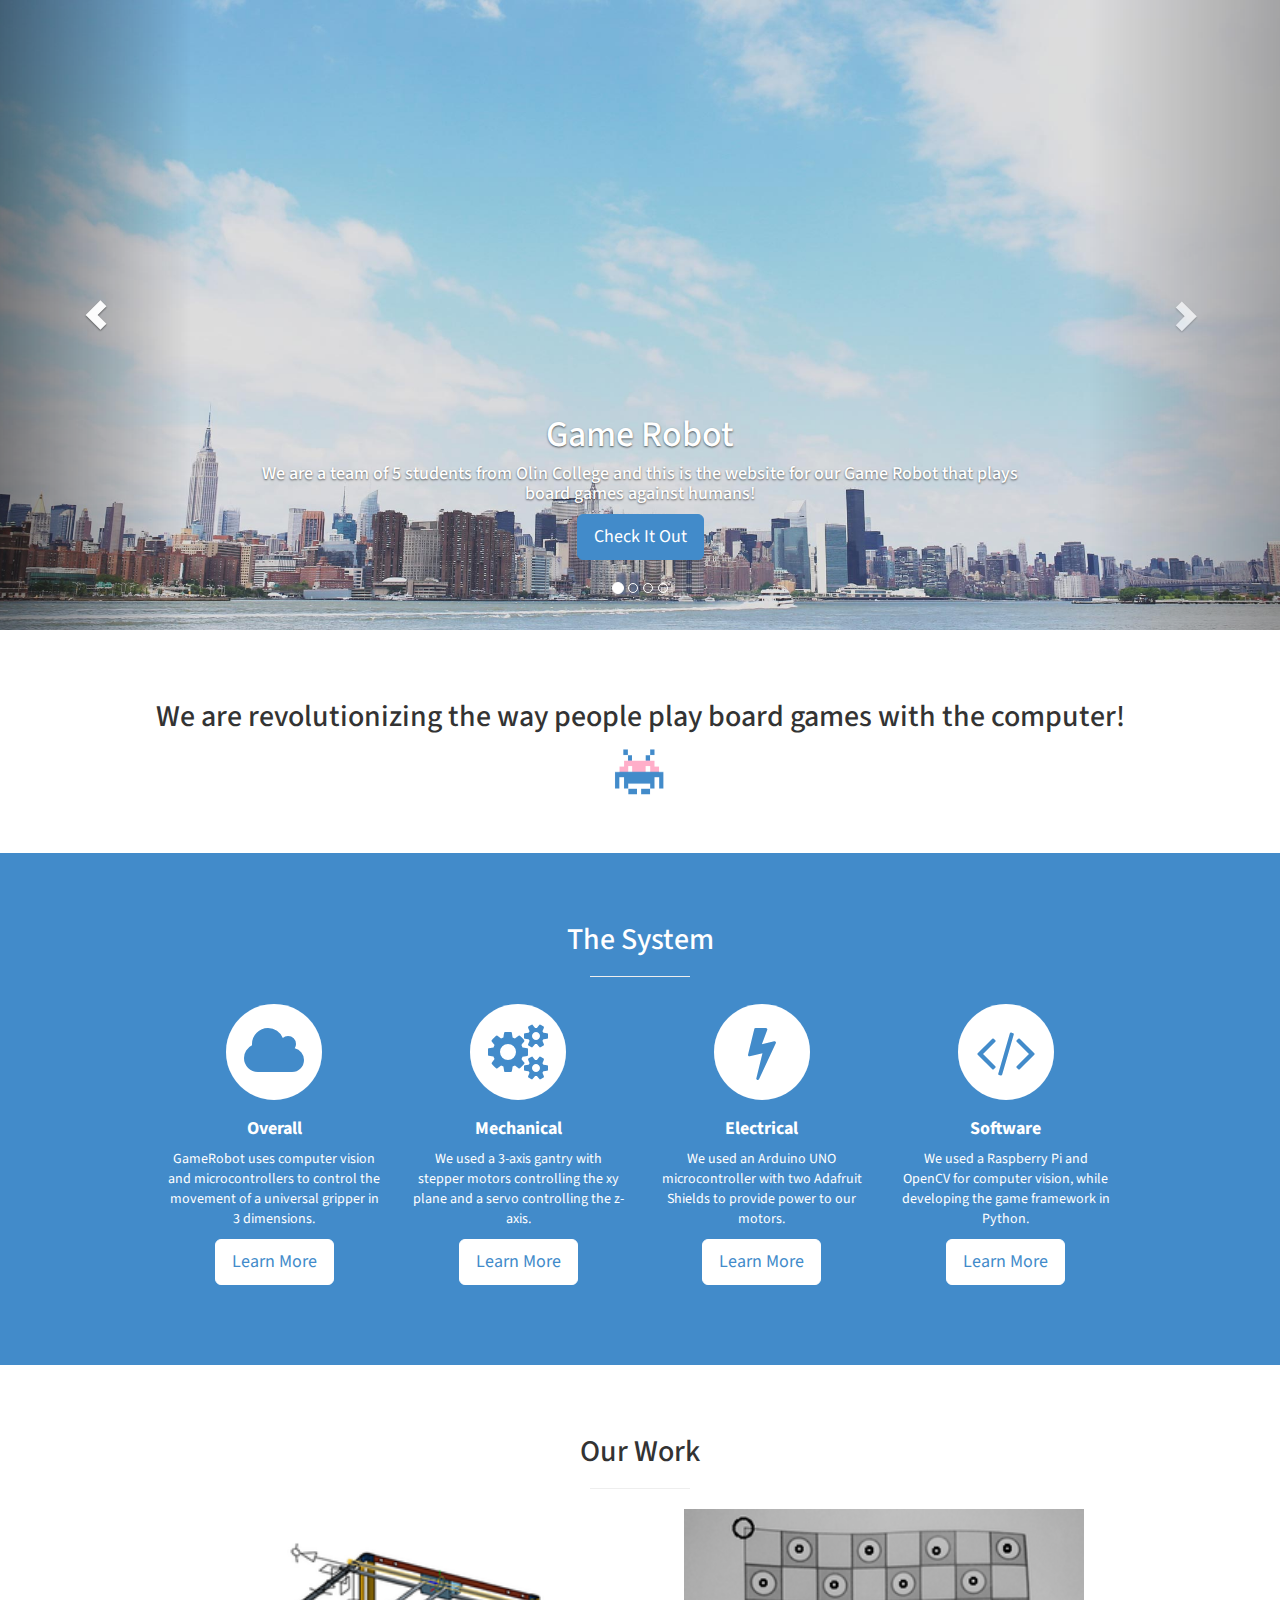
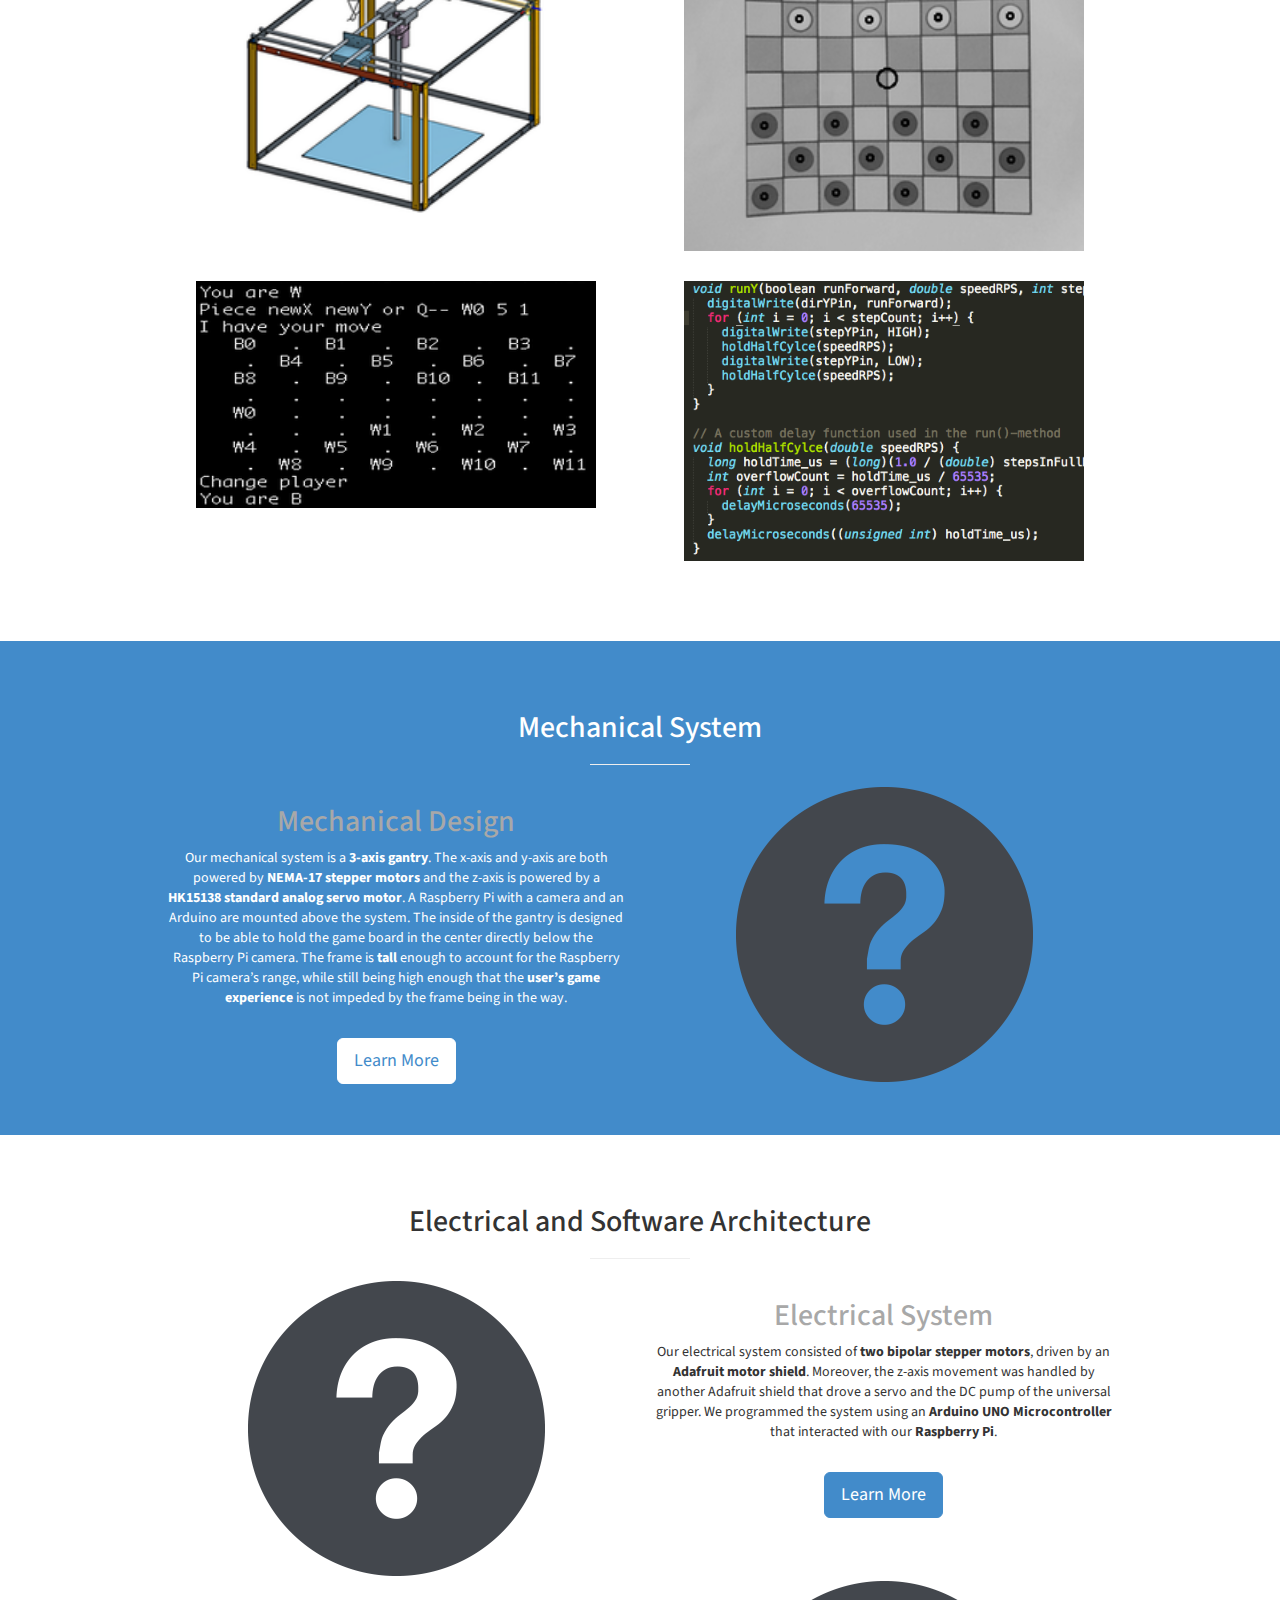
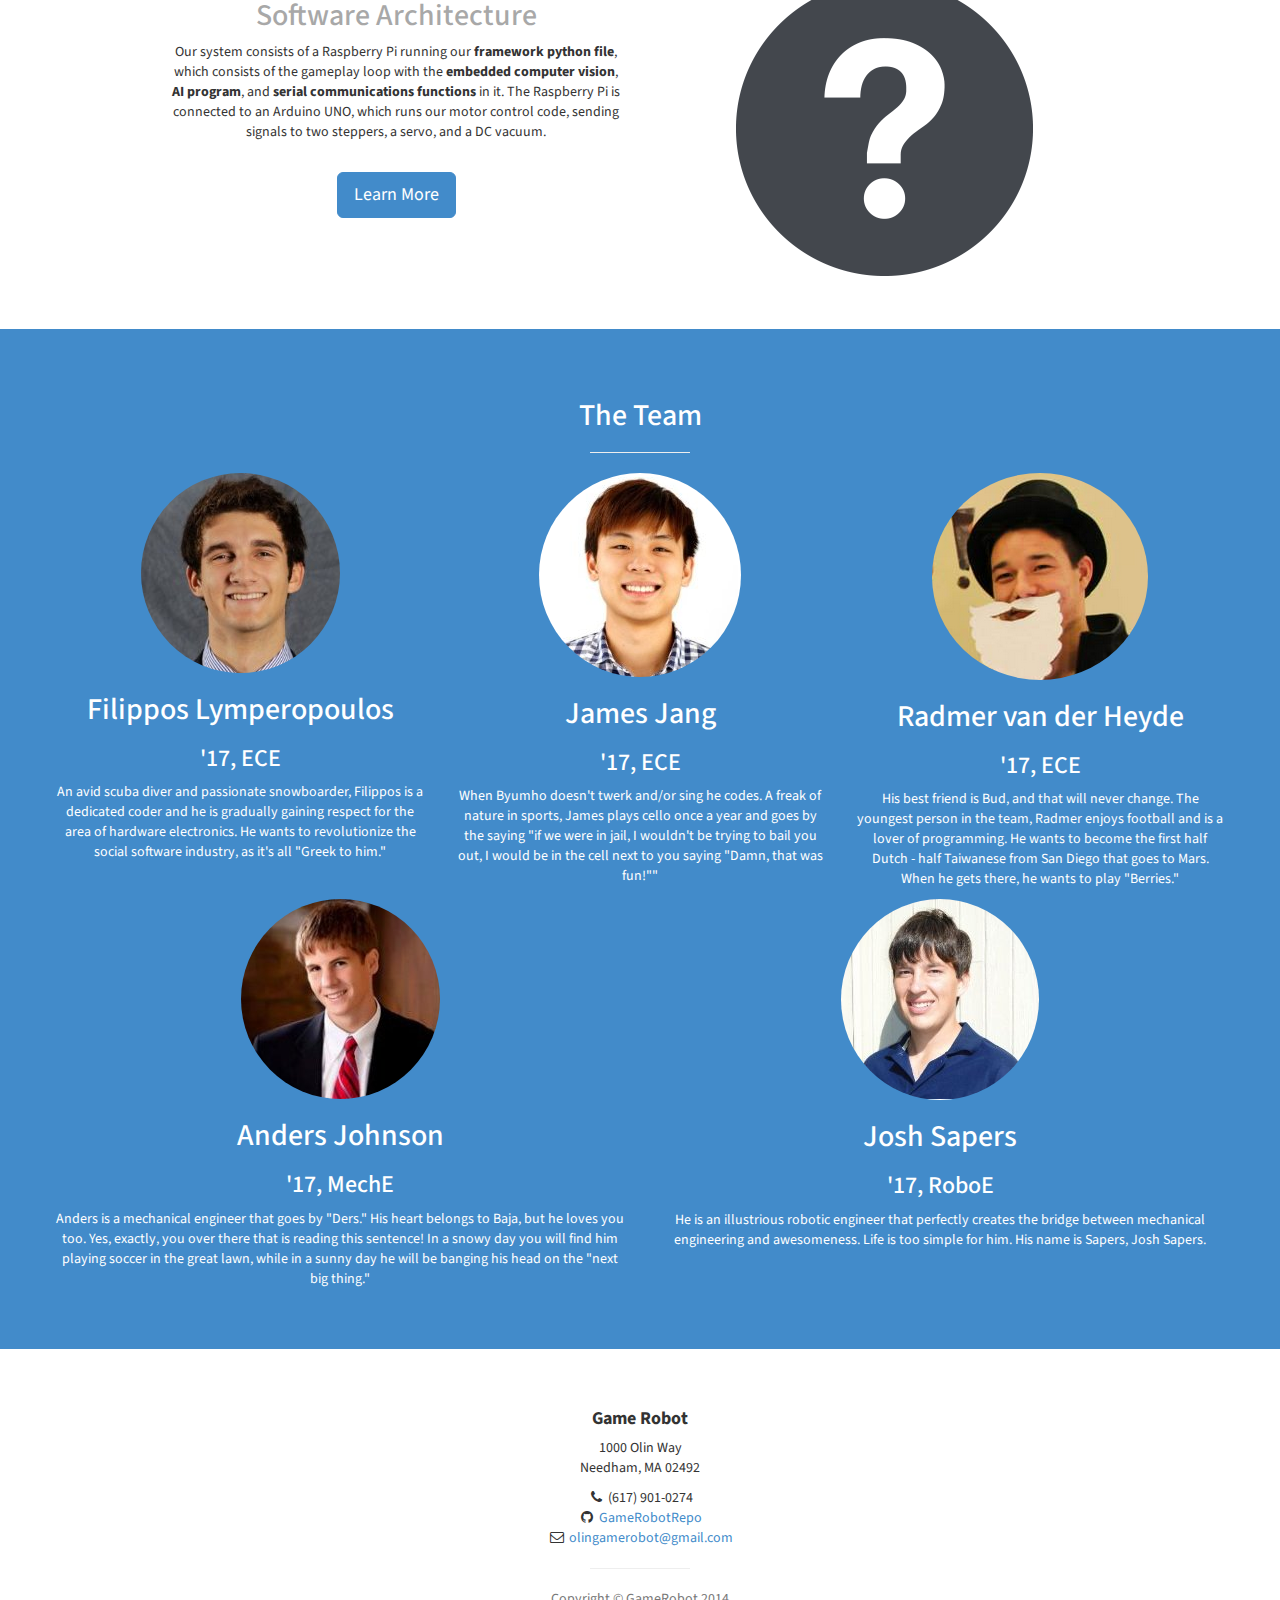
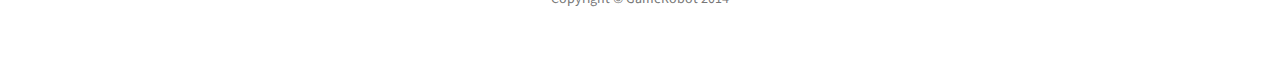
==== commit 308a381f: "changes in all sections and updates" ====
--- a/index.html
+++ b/index.html
@@ -56,6 +56,7 @@
                             <h1>Have a look at our code and electrical system!</h1>
                             <h4>We used Arduino C to control our motors and Python with OpenCV to track the board's state and achieve accurate computer vision.</h4>
                             <a href="#electrical" class="btn btn-info btn-lg">Read More</a>
+                            <a href="https://github.com/flymperopoulos/Robot-Game" class="btn btn-success btn-lg">Github  <i class="fa fa-github"></i> </a>
                             <br></br>
                         </div>
                     </div>
@@ -69,7 +70,7 @@
                         </div>
                     </div>
                     <div class="item">
-                        <div class="fill" style="background-image:url(img/bg.jpg);"></div>
+                        <div class="fill" style="background-image:url(img/team.jpg);"></div>
                         <div class="carousel-caption">
                             <h1>The Team</h1>
                             <h4>We are a team of electrical and mechanical engineers with a passion about integrated systems.</h4>
@@ -188,9 +189,6 @@
                                             </div>
                                         </div>
                                         <img class="img-portfolio img-responsive" src="img/unnamed.png" width = "330" height = "200">
-                                        <!-- <div class="imgWrap">
-                                            <img class="img-portfolio img-responsive" src="img/unnamed.png" width = "330" height = "200">
-                                        </div> -->
                                     </a>
                                 </div>
                             </div>
@@ -247,7 +245,7 @@
                           <div class="col-lg-6">
                             <center>
                                 <h2 style="color: #a8a8a8">Mechanical Design</h2>
-                                <p class="bio">Lorem ipsum dolor sit amet, consectetur adipiscing elit. Nam sem nunc, lobortis at nisi eget, placerat aliquet ligula. Proin ac mauris felis. Sed fringilla quam nec nisi suscipit ultrices. Suspendisse vulputate leo nunc, non laoreet felis semper vitae. Etiam pharetra ante orci, at vestibulum lacus.</p>
+                                <p class="bio">Our mechanical system is a <strong>3-axis gantry</strong>. The x-axis and y-axis are both powered by <strong>NEMA-17 stepper motors</strong> and the z-axis is powered by a <strong>HK15138 standard analog servo motor</strong>. A Raspberry Pi with a camera and an Arduino are mounted above the system. The inside of the gantry is designed to be able to hold the game board in the center directly below the Raspberry Pi camera.  The frame is <strong>tall</strong> enough to account for the Raspberry Pi camera’s range, while still being high enough that the <strong>user’s game experience</strong> is not impeded by the frame being in the way.</p>
                                 <br>
                                 <div style="text-align:center"><a href="mech.html" class="btn btn-infoWhite btn-lg">Learn More</a></div>
                             </center>
@@ -279,7 +277,7 @@
                                <div class="col-lg-6">
                                  <center>
                                      <h2 style="color: #a8a8a8">Electrical System</h2>
-                                     <p class="bio">Lorem ipsum dolor sit amet, consectetur adipiscing elit. Nam sem nunc, lobortis at nisi eget, placerat aliquet ligula. Proin ac mauris felis. Sed fringilla quam nec nisi suscipit ultrices. Suspendisse vulputate leo nunc, non laoreet felis semper vitae. Etiam pharetra ante orci, at vestibulum lacus.</p>
+                                     <p class="bio">Our electrical system consisted of <strong>two bipolar stepper motors</strong>, driven by an <strong>Adafruit motor shield</strong>. Moreover, the z-axis movement was handled by another Adafruit shield that drove a servo and the DC pump of the universal gripper. We programmed the system using an <strong>Arduino UNO Microcontroller</strong> that interacted with our <strong>Raspberry Pi</strong>.</p>
                                      <br>
                                      <div style="text-align:center"><a href="elec.html" class="btn btn-info btn-lg">Learn More</a></div>
                                  </center>
@@ -289,9 +287,9 @@
                                <div class="col-lg-6">
                                  <center>
                                      <h2 style="color: #a8a8a8">Software Architecture</h2>
-                                     <p class="bio">Lorem ipsum dolor sit amet, consectetur adipiscing elit. Nam sem nunc, lobortis at nisi eget, placerat aliquet ligula. Proin ac mauris felis. Sed fringilla quam nec nisi suscipit ultrices. Suspendisse vulputate leo nunc, non laoreet felis semper vitae. Etiam pharetra ante orci, at vestibulum lacus.</p>
+                                     <p class="bio">Our system consists of a Raspberry Pi running our <strong>framework python file</strong>, which consists of the gameplay loop with the <strong>embedded computer vision</strong>, <strong>AI program</strong>, and <strong>serial communications functions</strong> in it. The Raspberry Pi is connected to an Arduino UNO, which runs our motor control code, sending signals to two steppers, a servo, and a DC vacuum.</p>
                                      <br>
-                                     <div style="text-align:center"><a href="soft.html" class="btn btn-info btn-lg">Learn More</a></div>
+                                        <div style="text-align:center"><a href="soft.html" class="btn btn-info btn-lg">Learn More</a></div>
                                  </center>
                                </div>
                                <div class="col-lg-6">
@@ -370,6 +368,7 @@
                     <p>1000 Olin Way<br>Needham, MA 02492</p>
                     <ul class="list-unstyled">
                         <li><i class="fa fa-phone fa-fw"></i> (617) 901-0274</li>
+                        <li><i class="fa fa-github fa-fw"></i>  <a href="https://github.com/flymperopoulos/Robot-Game">GameRobotRepo</a>
                         <li><i class="fa fa-envelope-o fa-fw"></i>  <a href="mailto:name@example.com">olingamerobot@gmail.com</a>
                         </li>
                     </ul>
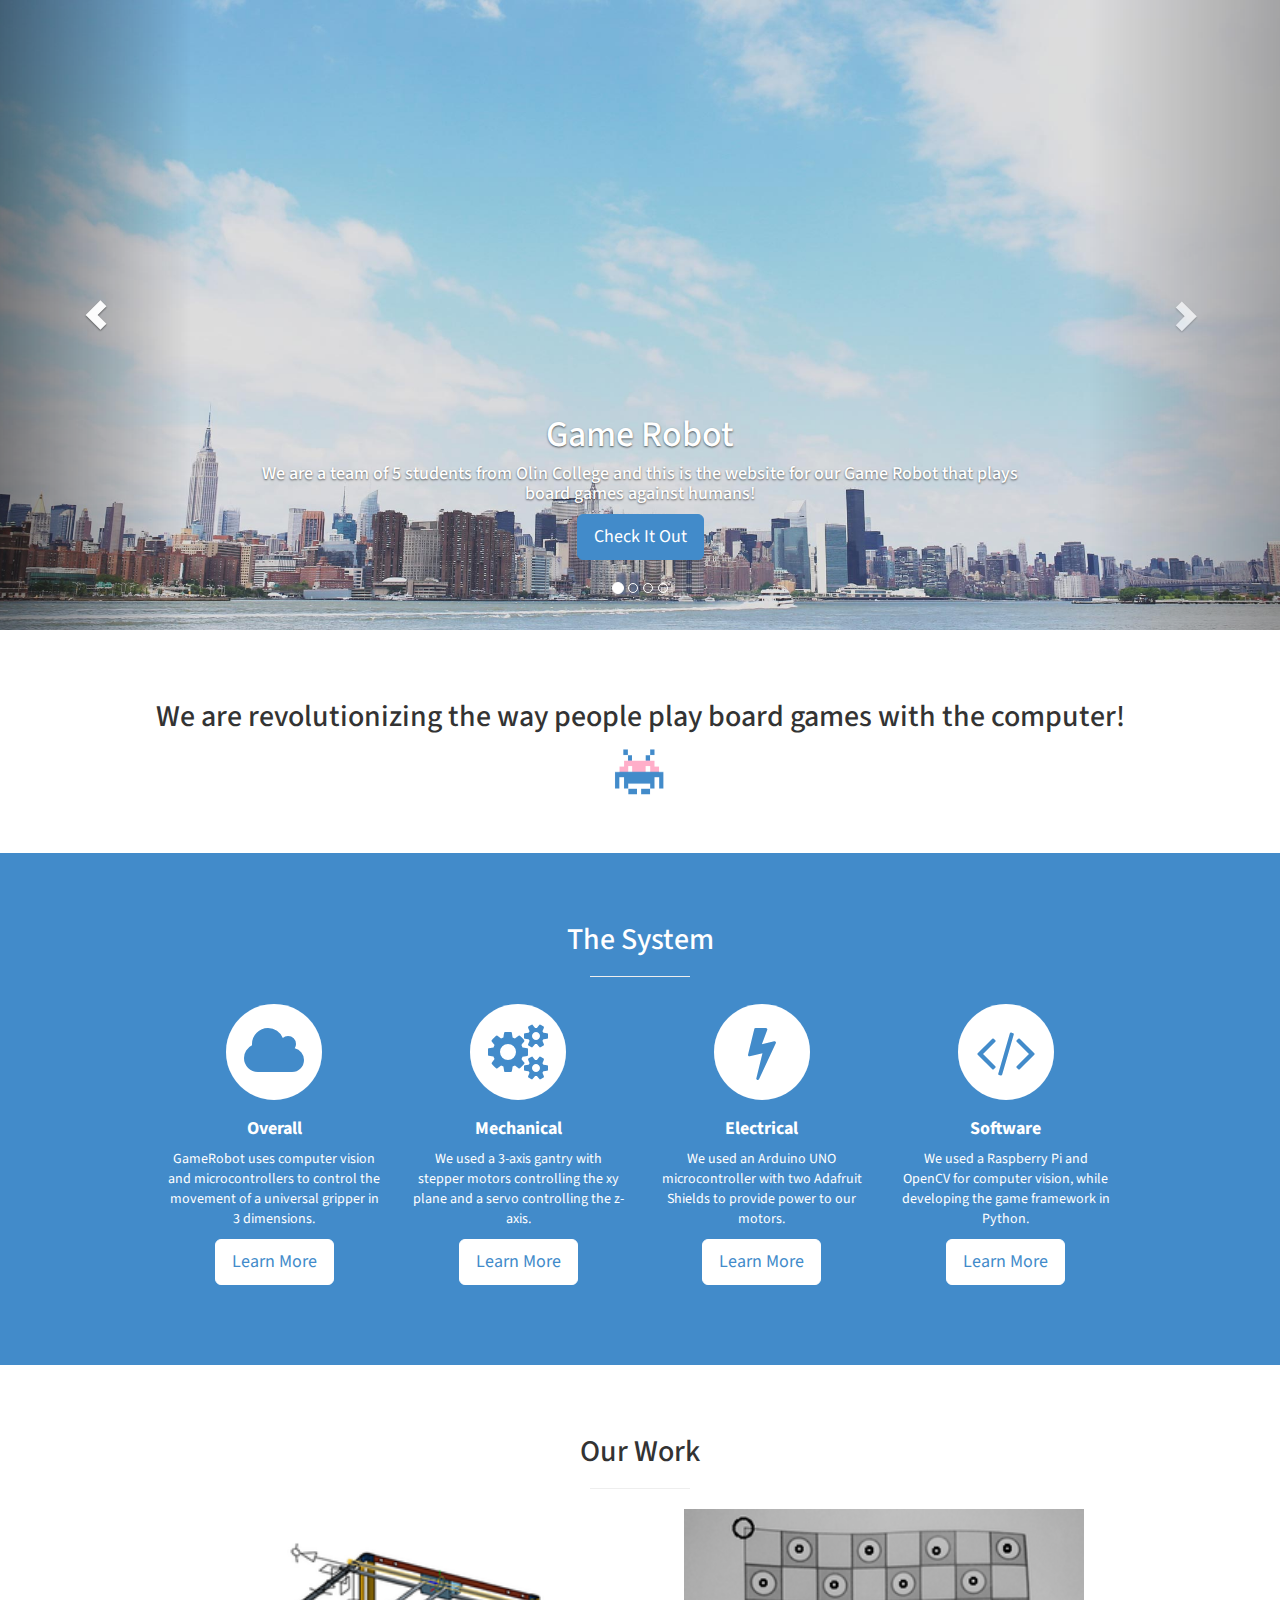
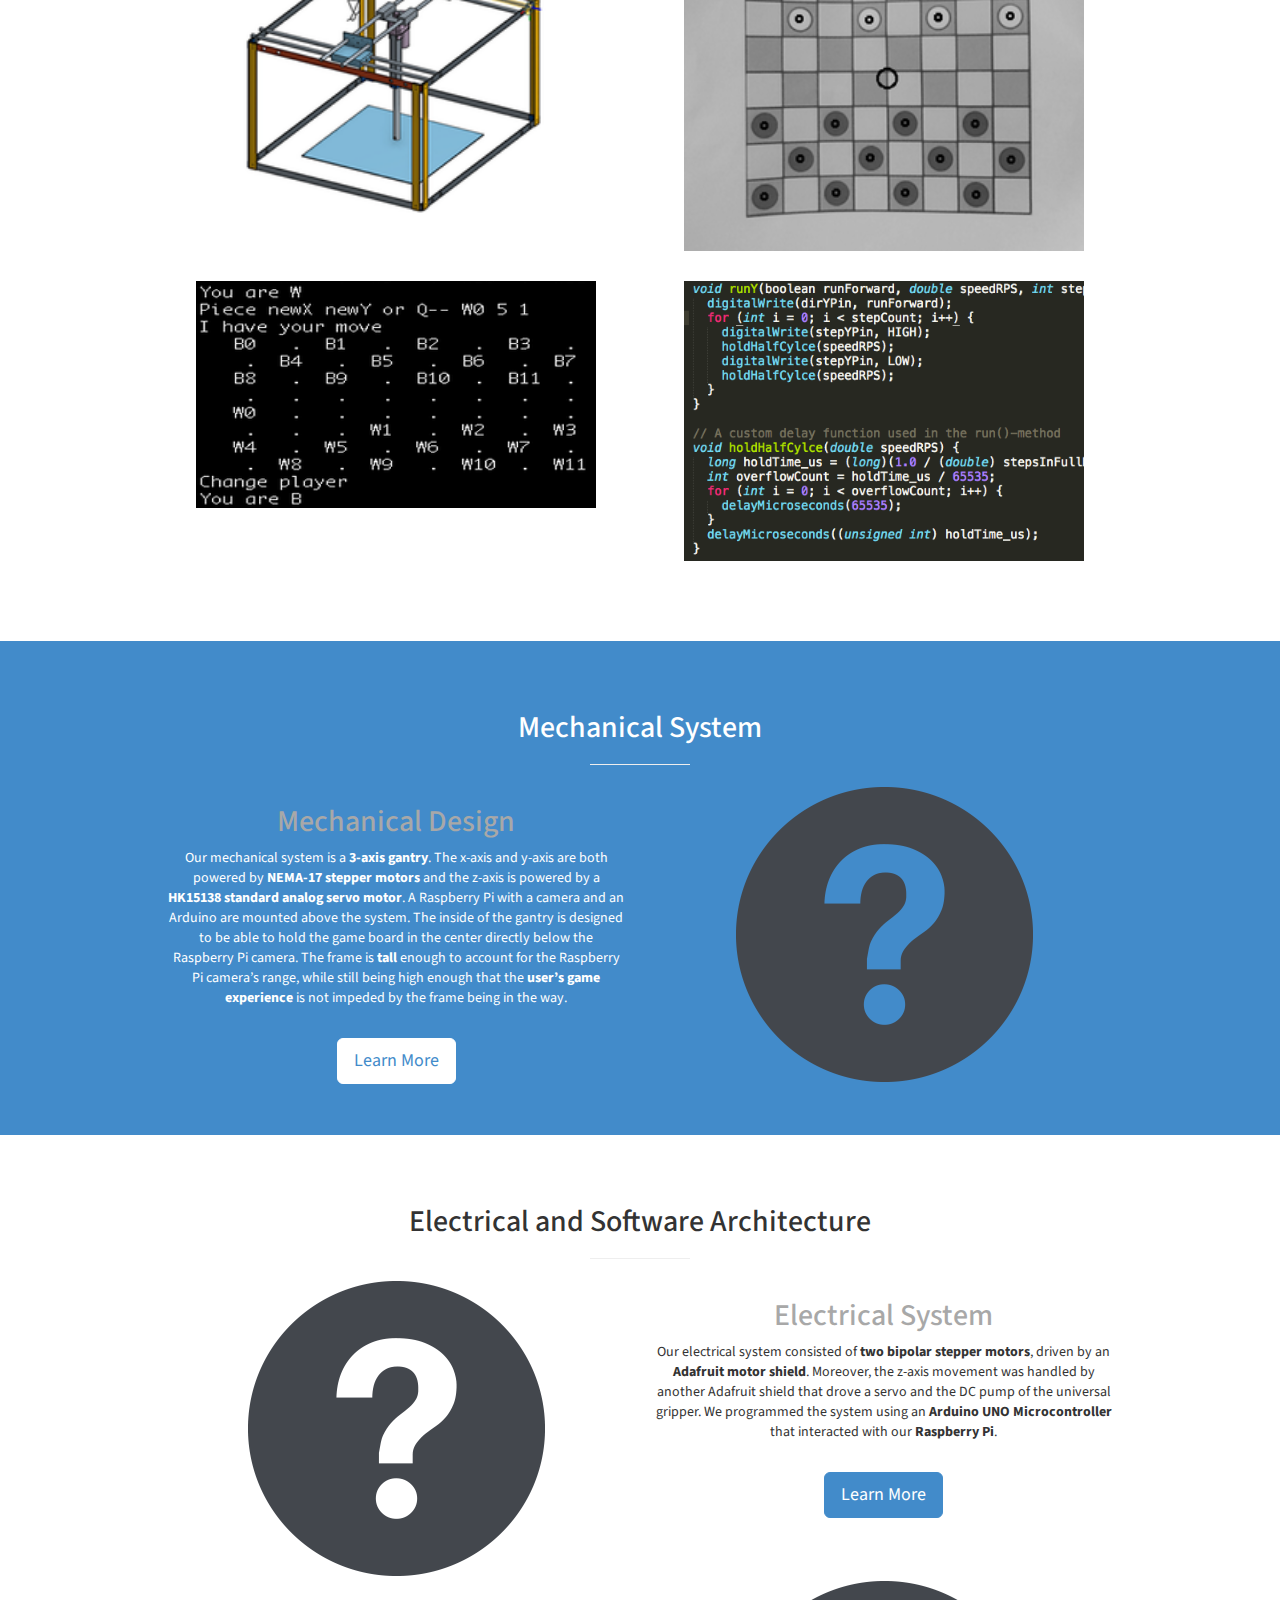
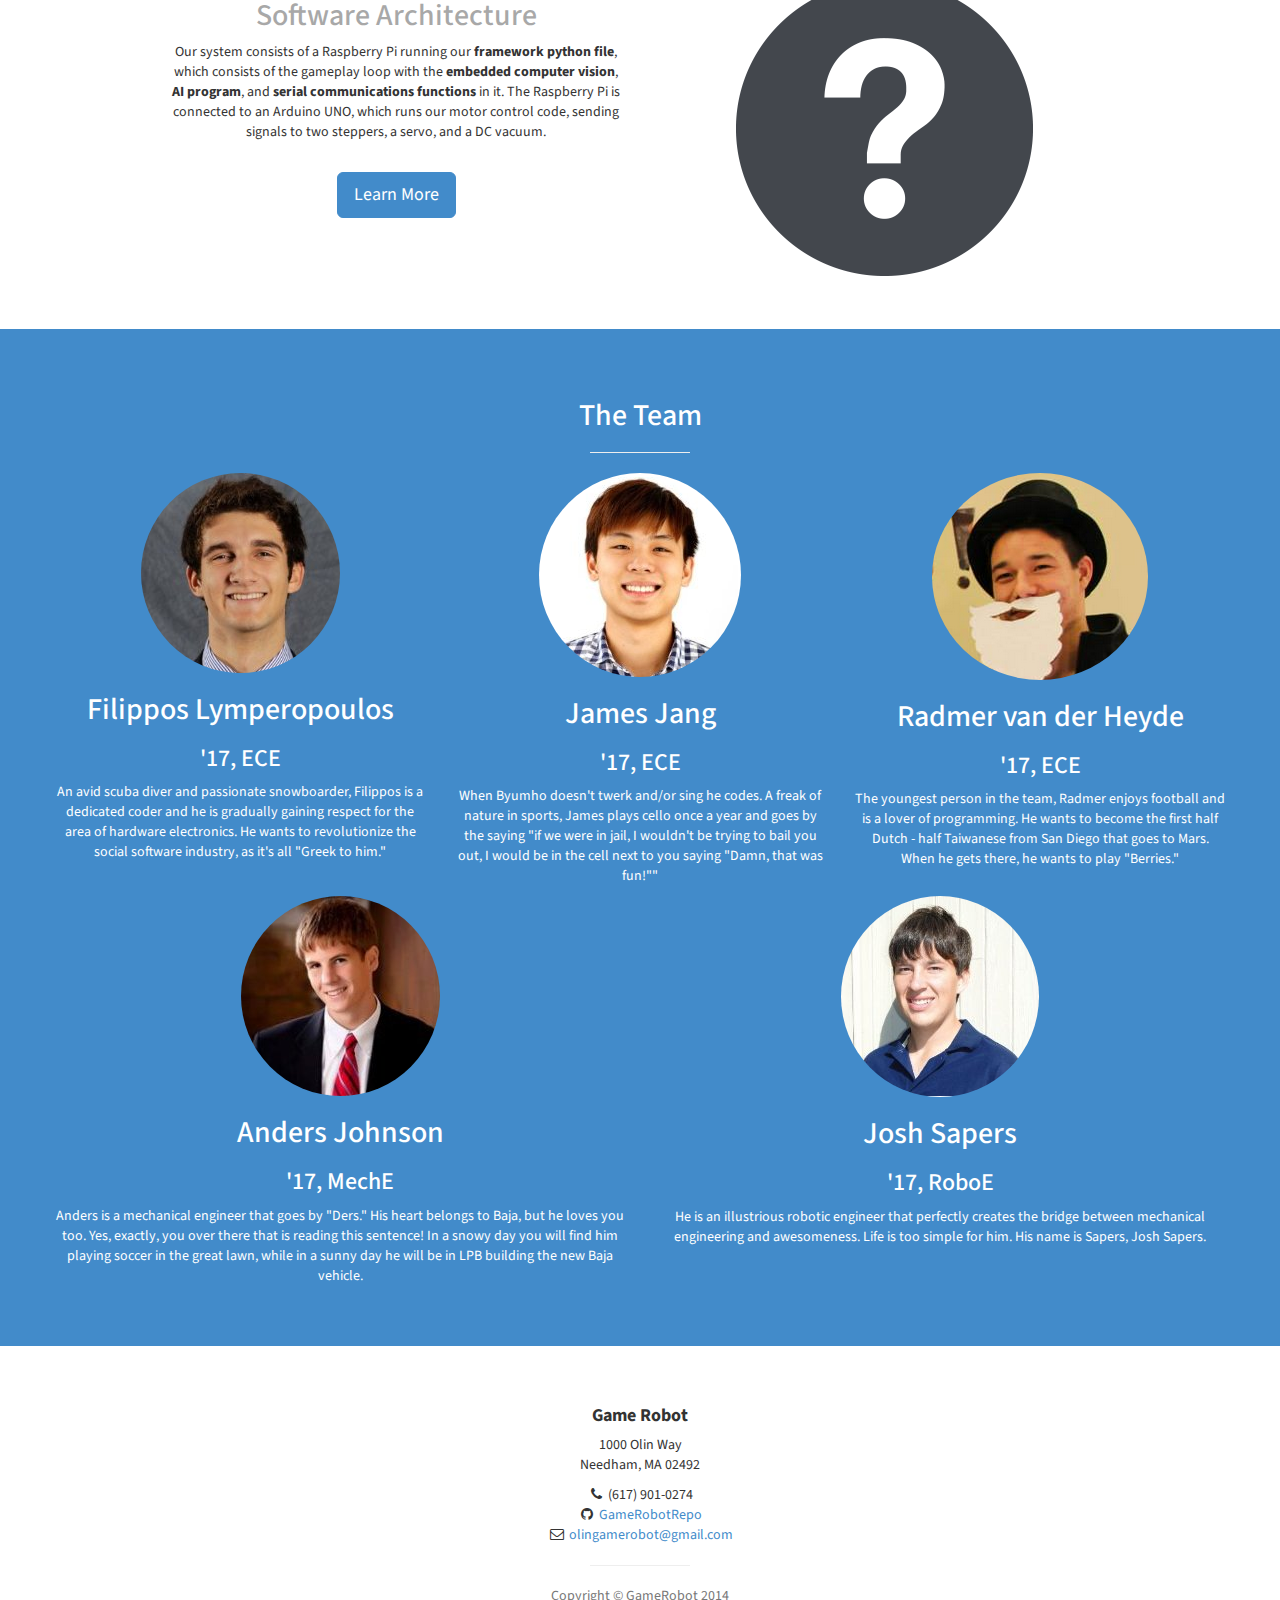
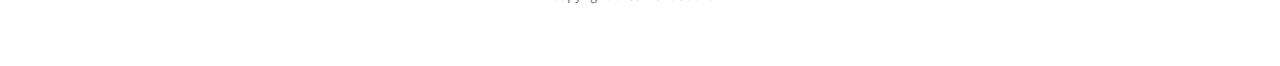
==== commit d50e8d91: "closing time" ====
--- a/index.html
+++ b/index.html
@@ -75,6 +75,7 @@
                             <h1>The Team</h1>
                             <h4>We are a team of electrical and mechanical engineers with a passion about integrated systems.</h4>
                             <a href="#team" class="btn btn-info btn-lg">Meet the Team</a>
+                            <a href="files/Reflection.pdf" target="_blank" class="btn btn-success btn-lg">Reflection  <i class="fa fa-file"></i> </a>
                             <br></br>
                         </div>
                     </div>
@@ -332,7 +333,7 @@
                         <img class="img-circle" src="img/rad1n.png" alt="Radmer head">
                         <h2>Radmer van der Heyde</h2>
                         <h3>'17, ECE</h3>
-                        <p class="bio">His best friend is Bud, and that will never change. The youngest person in the team, Radmer enjoys football and is a lover of programming. He wants to become the first half Dutch - half Taiwanese from San Diego that goes to Mars. When he gets there, he wants to play "Berries."</p>
+                        <p class="bio"> The youngest person in the team, Radmer enjoys football and is a lover of programming. He wants to become the first half Dutch - half Taiwanese from San Diego that goes to Mars. When he gets there, he wants to play "Berries."</p>
                     </center>
                   </div>
                 </div>
@@ -344,7 +345,7 @@
                         <img class="img-circle" src="img/andershead.PNG" alt="Anders head">
                         <h2>Anders Johnson</h2>
                         <h3>'17, MechE</h3>
-                        <p class="bio">Anders is a mechanical engineer that goes by "Ders." His heart belongs to Baja, but he loves you too. Yes, exactly, you over there that is reading this sentence! In a snowy day you will find him playing soccer in the great lawn, while in a sunny day he will be banging his head on the "next big thing."</p>
+                        <p class="bio">Anders is a mechanical engineer that goes by "Ders." His heart belongs to Baja, but he loves you too. Yes, exactly, you over there that is reading this sentence! In a snowy day you will find him playing soccer in the great lawn, while in a sunny day he will be in LPB building the new Baja vehicle.</p>
                     </center>
                   </div>
                   <div class="col-lg-6">
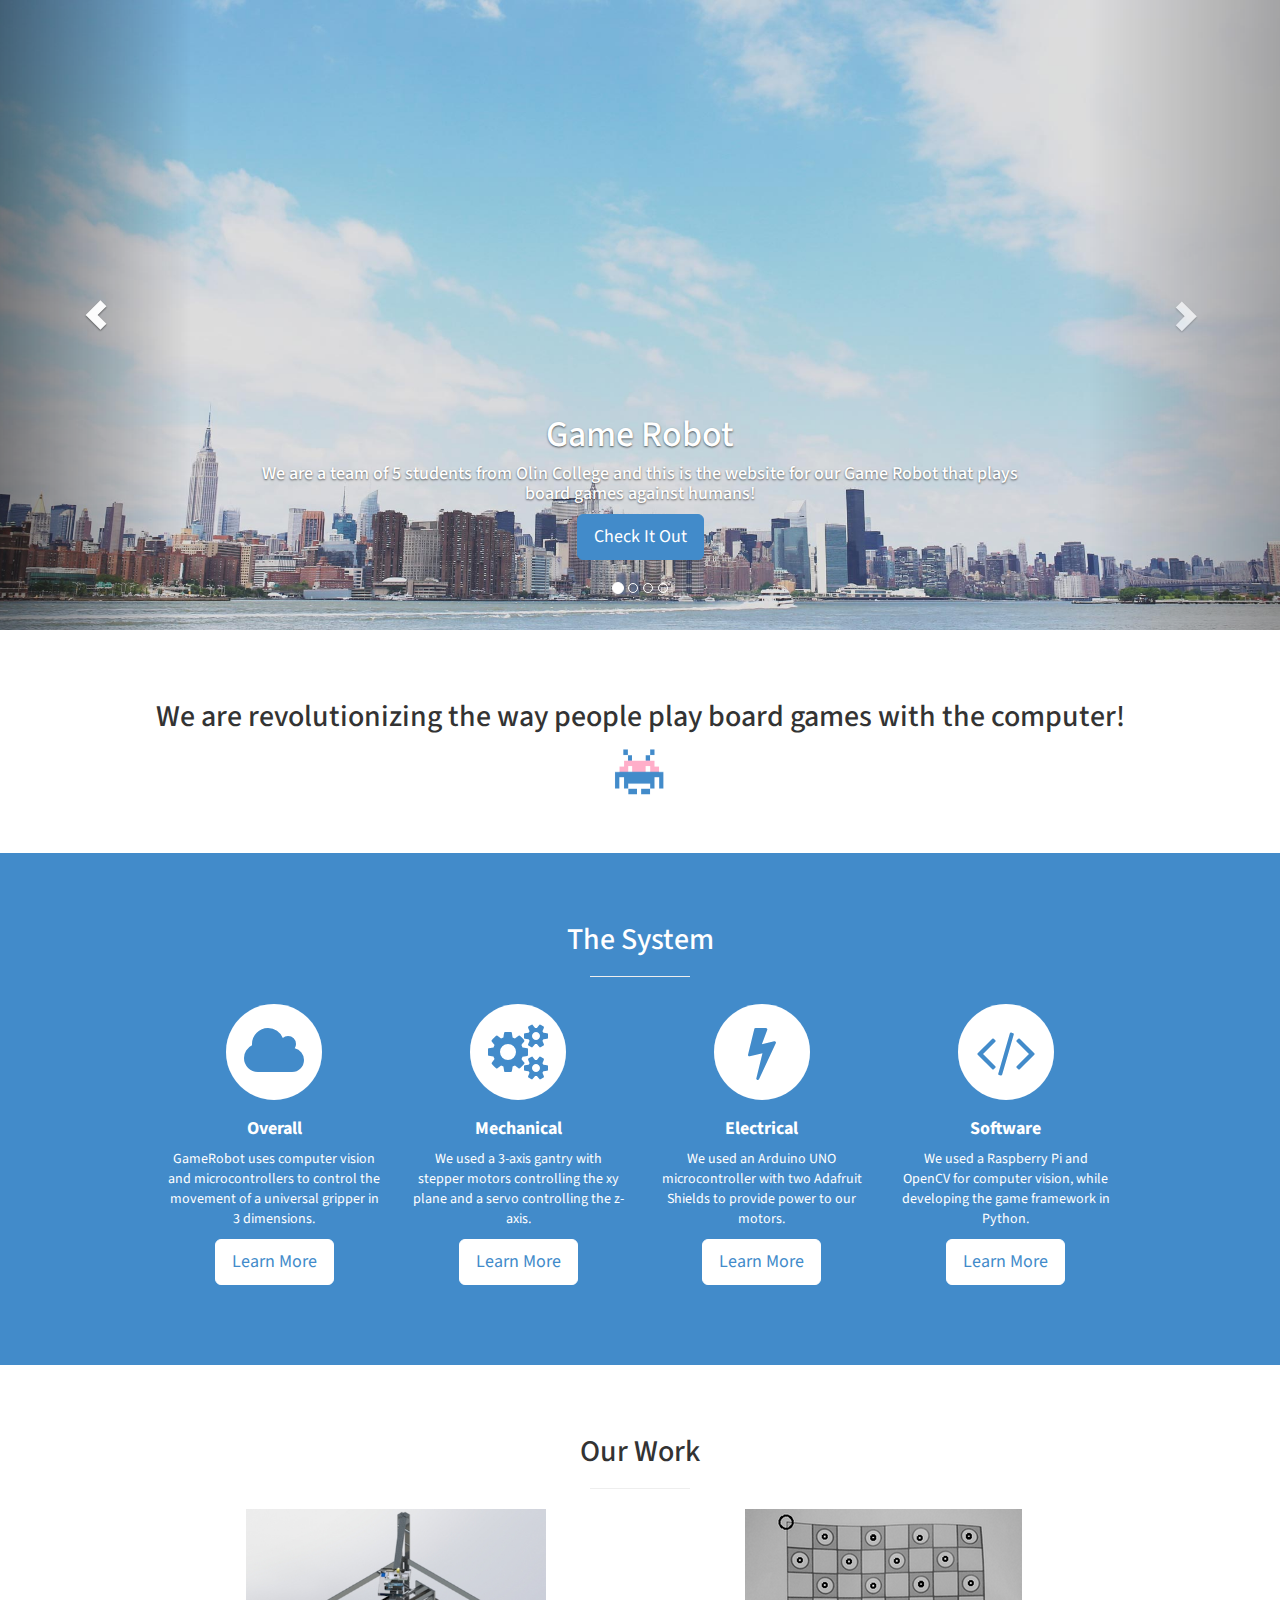
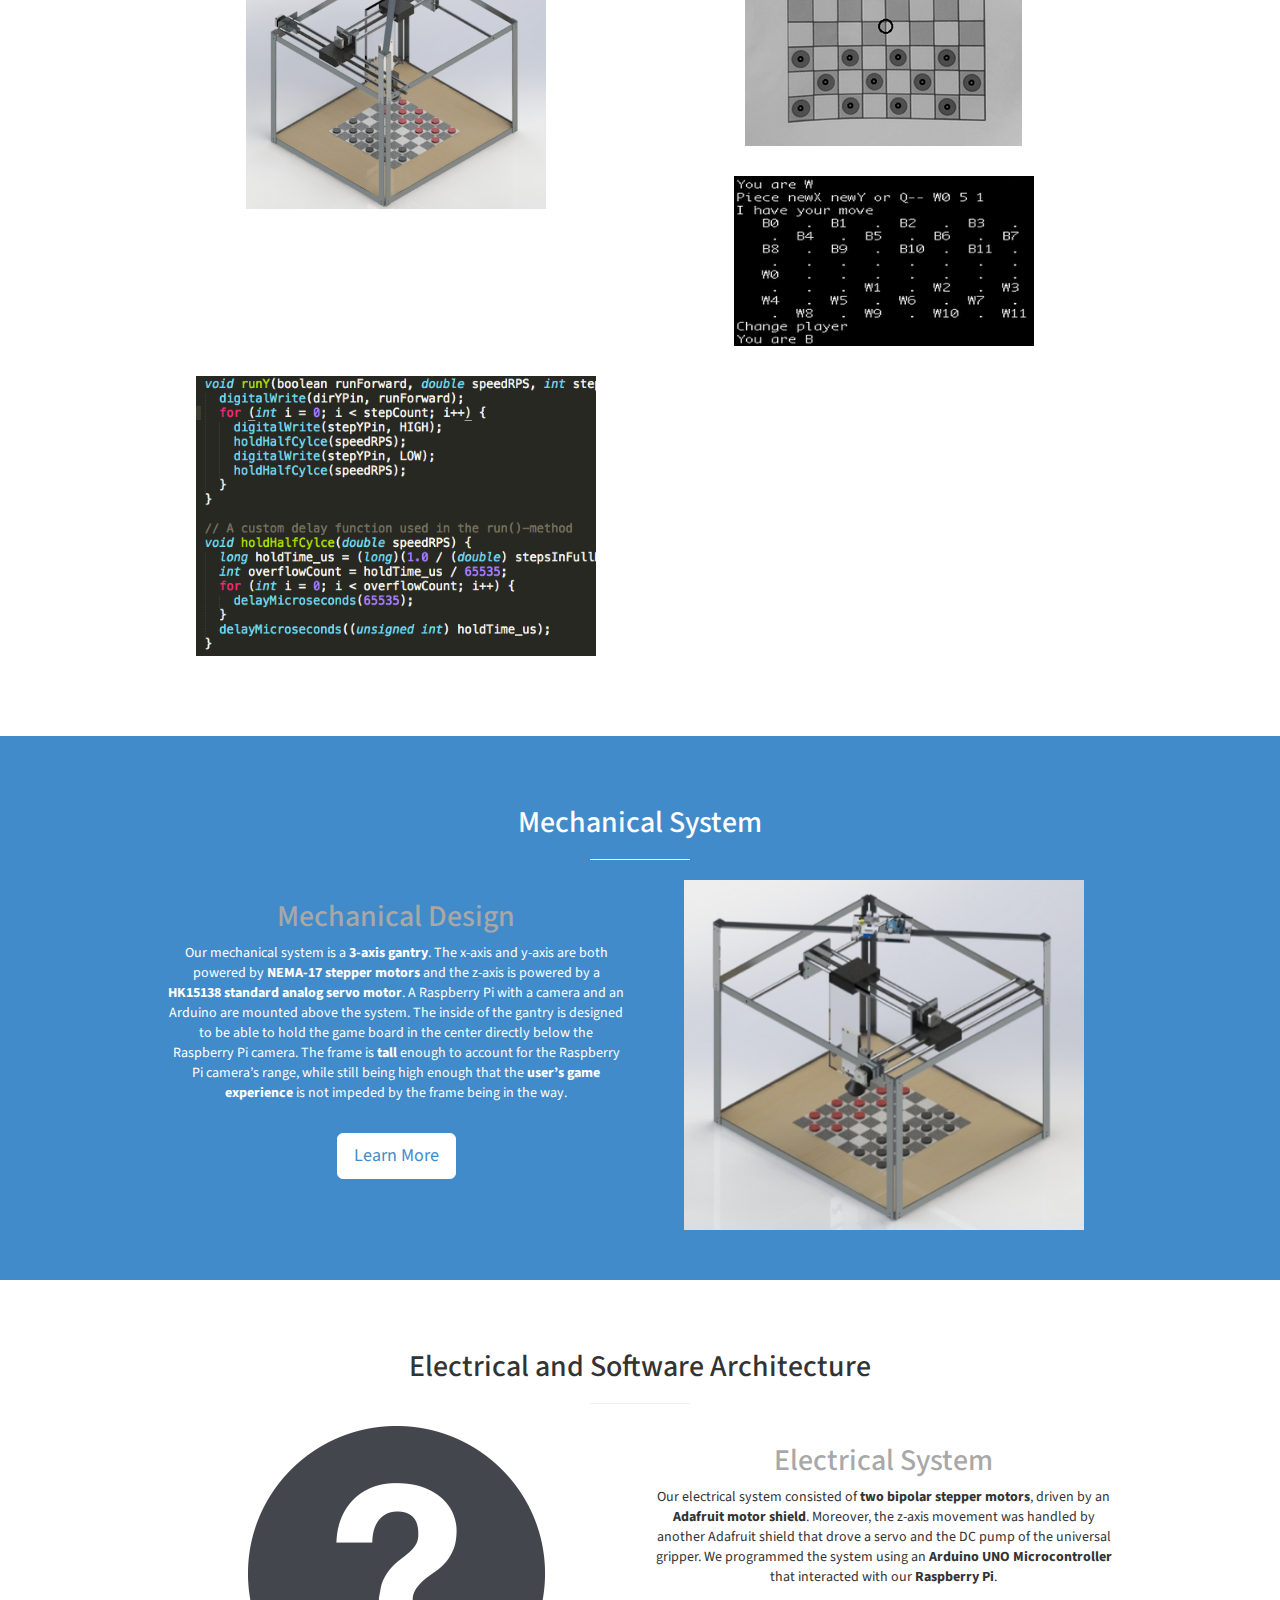
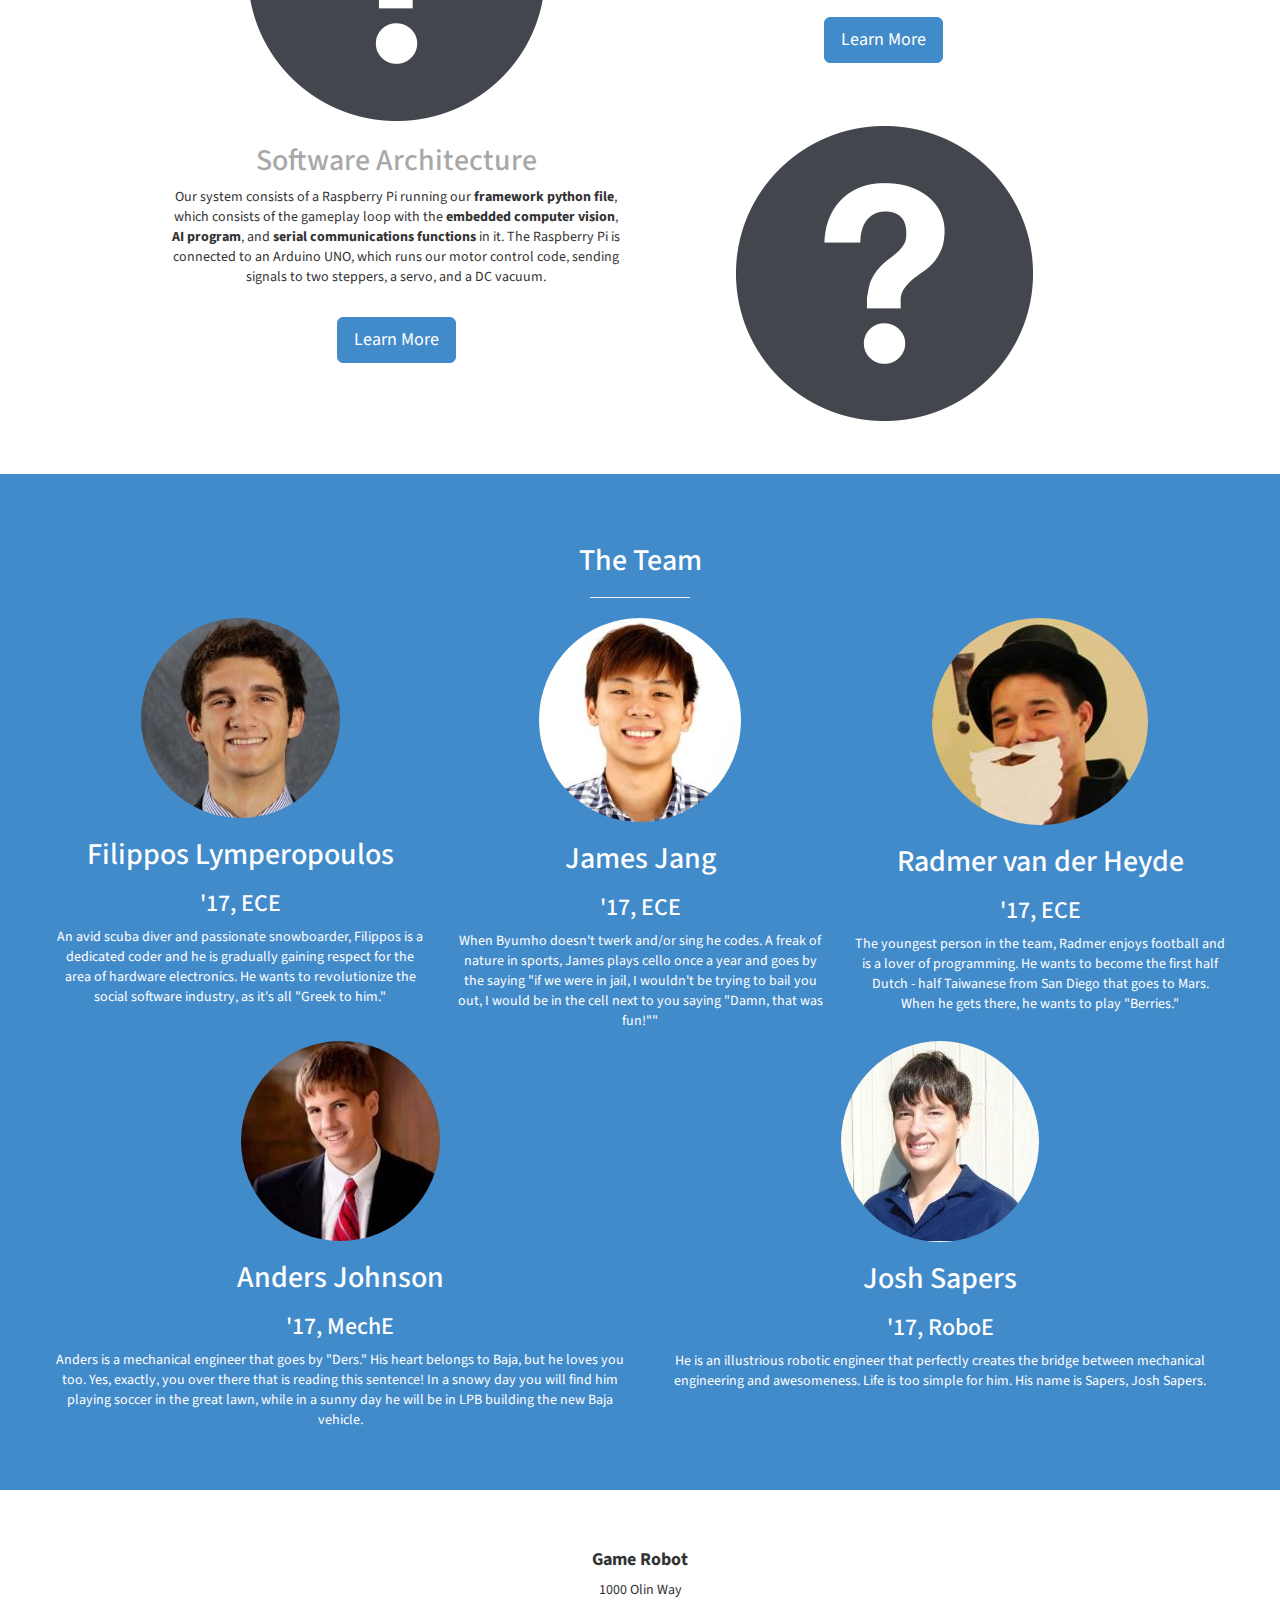
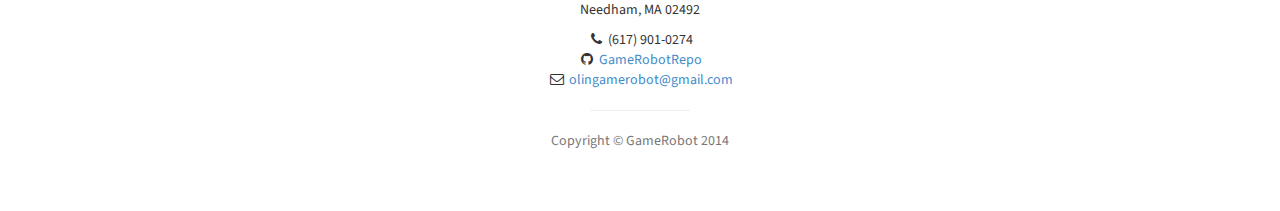
==== commit 50c4df1b: "added new cad renders" ====
--- a/index.html
+++ b/index.html
@@ -61,7 +61,7 @@
                         </div>
                     </div>
                     <div class="item">
-                        <div class="fill" style="background-image:url(img/bg.jpg);"></div>
+                        <div class="fill" style="background-image:url(img/rendered_cad_crop.jpg);"></div>
                         <div class="carousel-caption">
                             <h1>Check out our mechanical system and design!</h1>
                             <h4>The Game Robot was designed using OnShape and SolidWorks, while all the fabrication took place at Olin's campus.</h4>
@@ -189,7 +189,7 @@
                                                 <i class="text"><strong>Design</strong></i>
                                             </div>
                                         </div>
-                                        <img class="img-portfolio img-responsive" src="img/unnamed.png" width = "330" height = "200">
+                                        <img class="img-portfolio img-responsive" src="img/cropped.png" height ="300" width="300" >
                                     </a>
                                 </div>
                             </div>
@@ -201,7 +201,7 @@
                                                 <i class="text"><strong>OpenCV</strong></i>
                                             </div>
                                         </div>
-                                        <img class="img-portfolio img-responsive" src="img/board.png" width = "400" height = "333">
+                                        <img class="img-portfolio img-responsive" src="img/board.png" >
                                     </a>
                                 </div>
                             </div>
@@ -213,7 +213,7 @@
                                                 <i class="text"><strong>Code</strong></i>
                                             </div>
                                         </div>
-                                        <img class="img-portfolio img-responsive" src="img/framework.png" width = "400" height = "333">
+                                        <img class="img-portfolio img-responsive" src="img/framework.png" width = "300" height = "333">
                                     </a>
                                 </div>
                             </div>
@@ -253,7 +253,7 @@
                           </div>
                           <div class="col-lg-6">
                             <center>
-                                <img class="img-circle" src="img/question.png" alt="Mechanics pic">
+                                <img src="img/cadsystem.png" alt="Mechanics pic" height="350" width="400">
                             </center>
                           </div>
                       </div>
